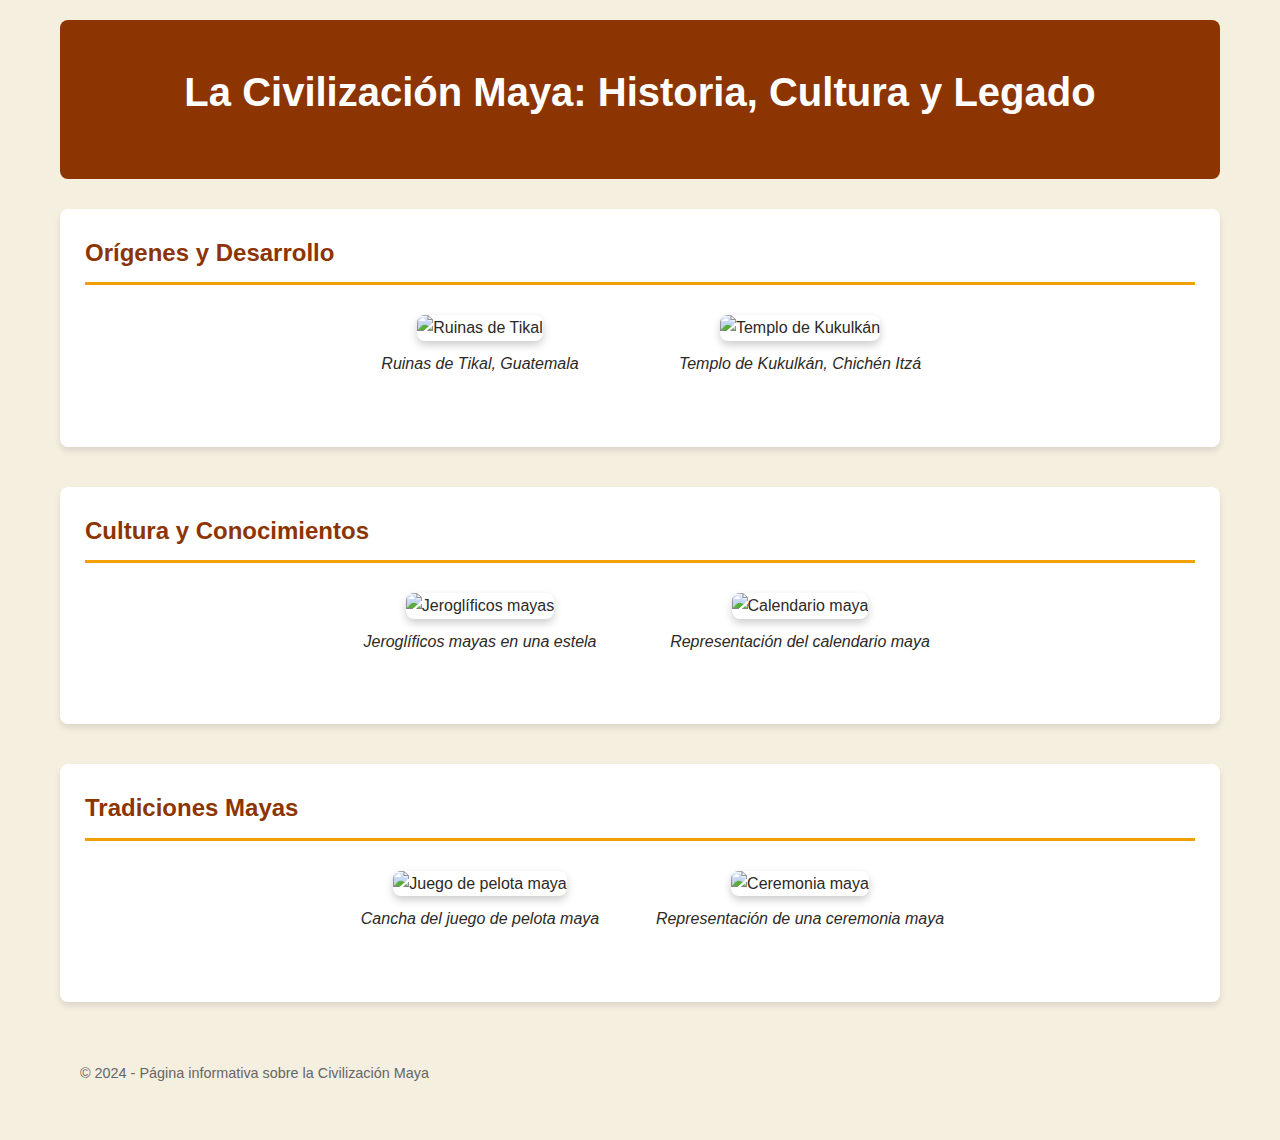
==== test/index.html @ 639472c7 "Create test/index.html" ====
<!DOCTYPE html>
<html lang="es">
<head>
    <meta charset="UTF-8">
    <meta name="viewport" content="width=device-width, initial-scale=1.0">
    <title>La Civilización Maya: Historia, Cultura y Legado</title>
    <style>
        :root {
            --color-primary: #8C3503;
            --color-secondary: #0D5C63;
            --color-accent: #F2A104;
            --color-background: #F5EFE0;
            --color-text: #2D2926;
        }
        
        * {
            margin: 0;
            padding: 0;
            box-sizing: border-box;
        }
        
        body {
            font-family: 'Segoe UI', Tahoma, Geneva, Verdana, sans-serif;
            line-height: 1.6;
            color: var(--color-text);
            background-color: var(--color-background);
            max-width: 1200px;
            margin: 0 auto;
            padding: 20px;
        }
        
        header {
            text-align: center;
            padding: 40px 20px;
            margin-bottom: 30px;
            background-color: var(--color-primary);
            color: white;
            border-radius: 8px;
            position: relative;
            overflow: hidden;
        }
        
        header h1 {
            position: relative;
            z-index: 1;
            font-size: 2.5rem;
            margin-bottom: 15px;
        }
        
        section {
            margin-bottom: 40px;
            padding: 25px;
            background-color: white;
            border-radius: 8px;
            box-shadow: 0 4px 6px rgba(0, 0, 0, 0.1);
        }
        
        h2 {
            color: var(--color-primary);
            margin-bottom: 20px;
            padding-bottom: 10px;
            border-bottom: 3px solid var(--color-accent);
        }
        
        h3 {
            color: var(--color-secondary);
            margin: 20px 0 10px;
        }
        
        p {
            margin-bottom: 15px;
            text-align: justify;
        }
        
        .image-container {
            display: flex;
            justify-content: center;
            flex-wrap: wrap;
            gap: 20px;
            margin: 30px 0;
        }
        
        .image-box {
            width: 300px;
            text-align: center;
        }
        
        .image-box img {
            width: 100%;
            height: auto;
            border-radius: 8px;
            box-shadow: 0 4px 8px rgba(0, 0, 0, 0.2);
        }
        
        .image-box p {
            margin-top: 10px;
            font-style: italic;
            text-align: center;
        }
    </style>
</head>
<body>
    <header>
        <h1>La Civilización Maya: Historia, Cultura y Legado</h1>
    </header>
    
    <section>
        <h2>Orígenes y Desarrollo</h2>
        <div class="image-container">
            <div class="image-box">
                <img src="https://upload.wikimedia.org/wikipedia/commons/thumb/e/ec/Tikal_Temple1_2006.jpg/800px-Tikal_Temple1_2006.jpg" alt="Ruinas de Tikal">
                <p>Ruinas de Tikal, Guatemala</p>
            </div>
            <div class="image-box">
                <img src="https://upload.wikimedia.org/wikipedia/commons/thumb/e/e3/Chichen_Itza_3.jpg/800px-Chichen_Itza_3.jpg" alt="Templo de Kukulkán">
                <p>Templo de Kukulkán, Chichén Itzá</p>
            </div>
        </div>
    </section>
    
    <section>
        <h2>Cultura y Conocimientos</h2>
        <div class="image-container">
            <div class="image-box">
                <img src="https://upload.wikimedia.org/wikipedia/commons/thumb/8/87/Mayan_script.jpg/800px-Mayan_script.jpg" alt="Jeroglíficos mayas">
                <p>Jeroglíficos mayas en una estela</p>
            </div>
            <div class="image-box">
                <img src="https://upload.wikimedia.org/wikipedia/commons/thumb/3/33/Mayan_Calendar.jpg/800px-Mayan_Calendar.jpg" alt="Calendario maya">
                <p>Representación del calendario maya</p>
            </div>
        </div>
    </section>
    
    <section>
        <h2>Tradiciones Mayas</h2>
        <div class="image-container">
            <div class="image-box">
                <img src="https://upload.wikimedia.org/wikipedia/commons/thumb/9/99/Ballcourt_Copan.jpg/800px-Ballcourt_Copan.jpg" alt="Juego de pelota maya">
                <p>Cancha del juego de pelota maya</p>
            </div>
            <div class="image-box">
                <img src="https://upload.wikimedia.org/wikipedia/commons/thumb/5/5a/Maya_ceremony.jpg/800px-Maya_ceremony.jpg" alt="Ceremonia maya">
                <p>Representación de una ceremonia maya</p>
            </div>
        </div>
    </section>
    
    <footer style="text-align: center; margin-top: 40px; padding: 20px; color: #666; font-size: 0.9rem;">
        <p>© 2024 - Página informativa sobre la Civilización Maya</p>
    </footer>
</body>
</html>
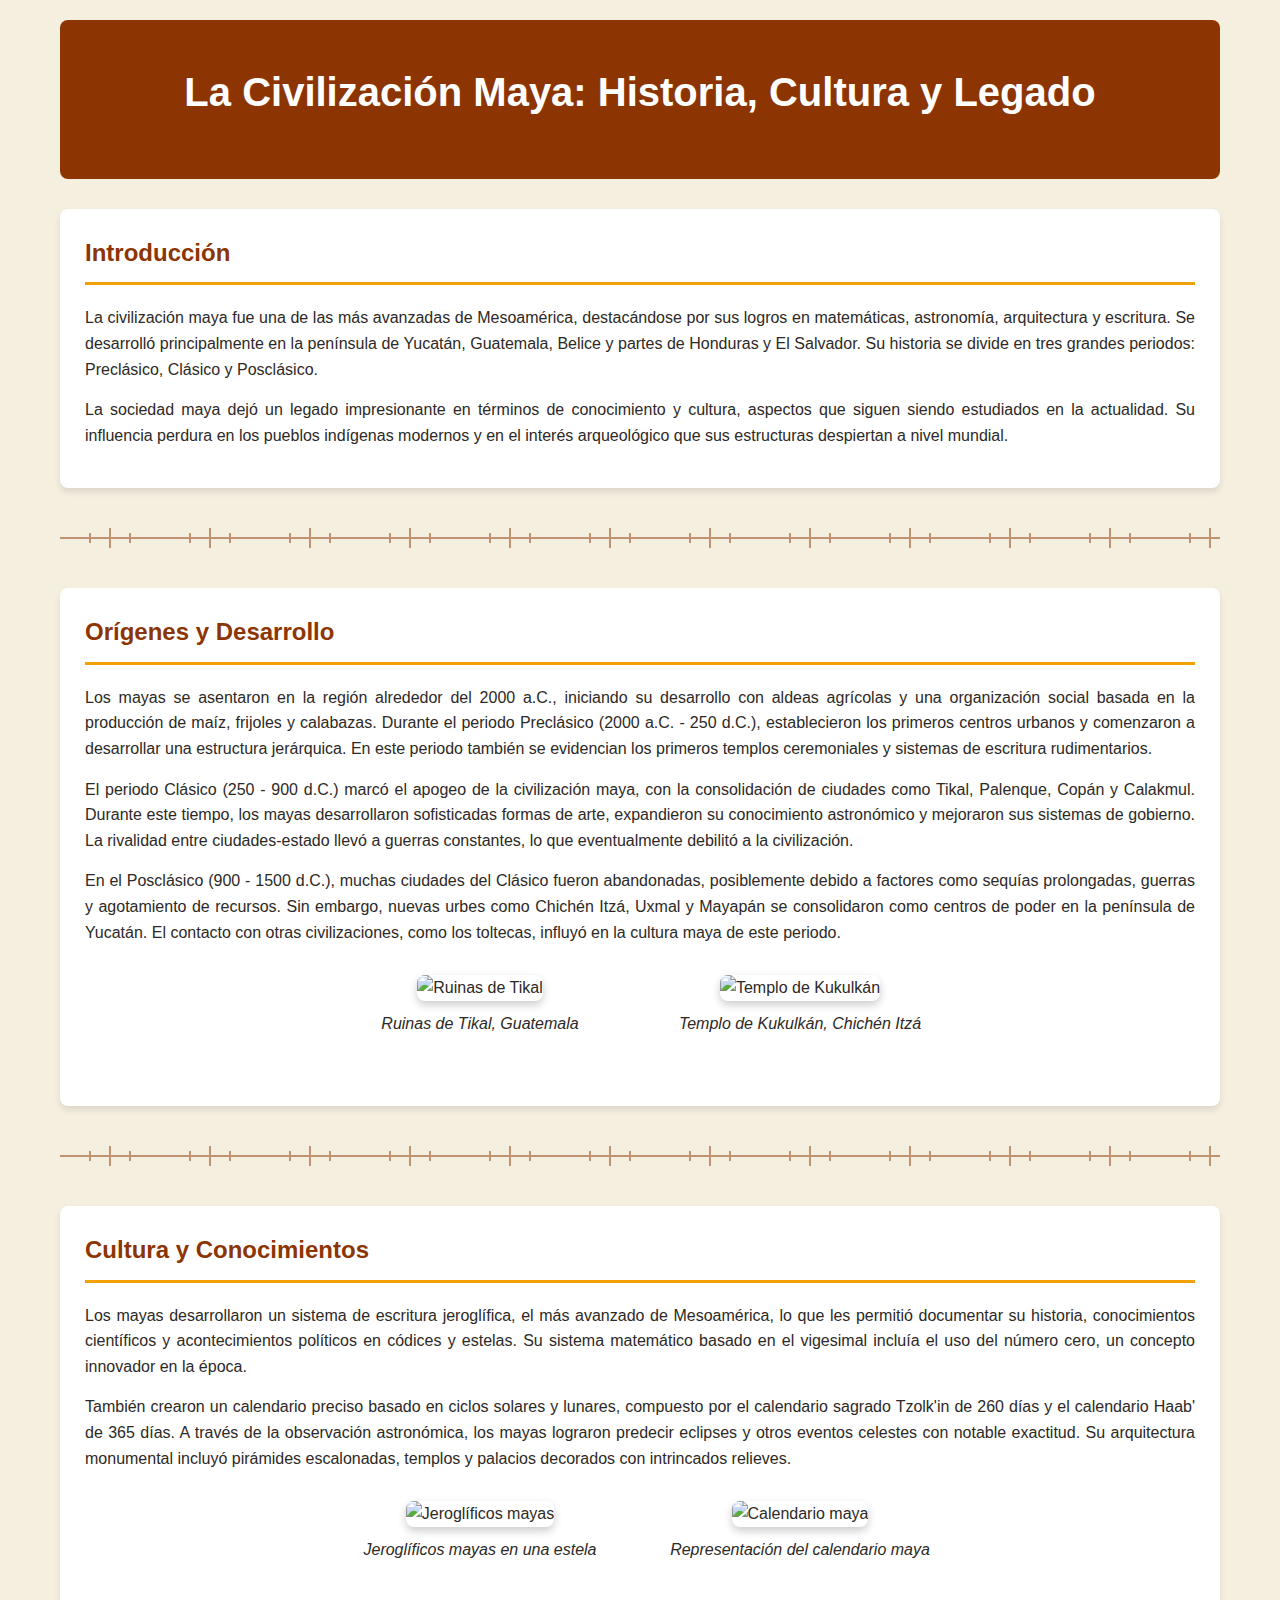
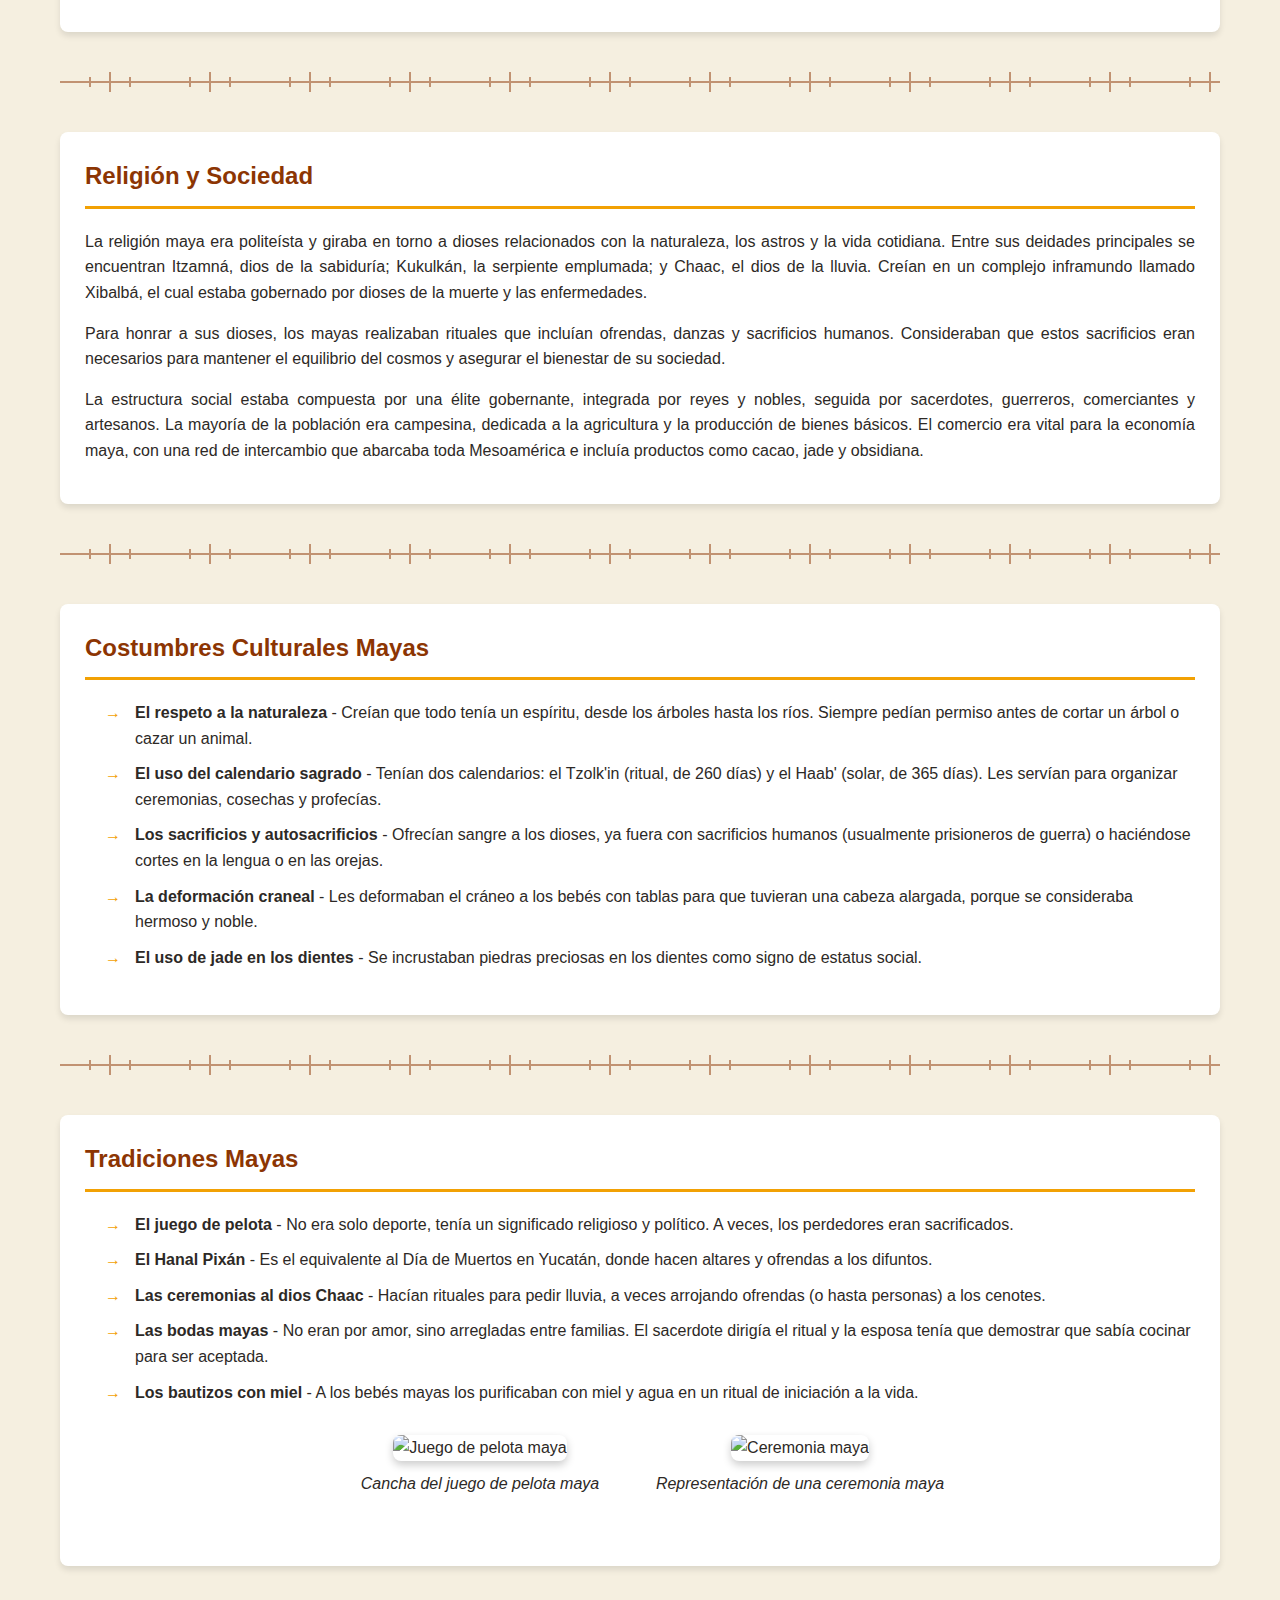
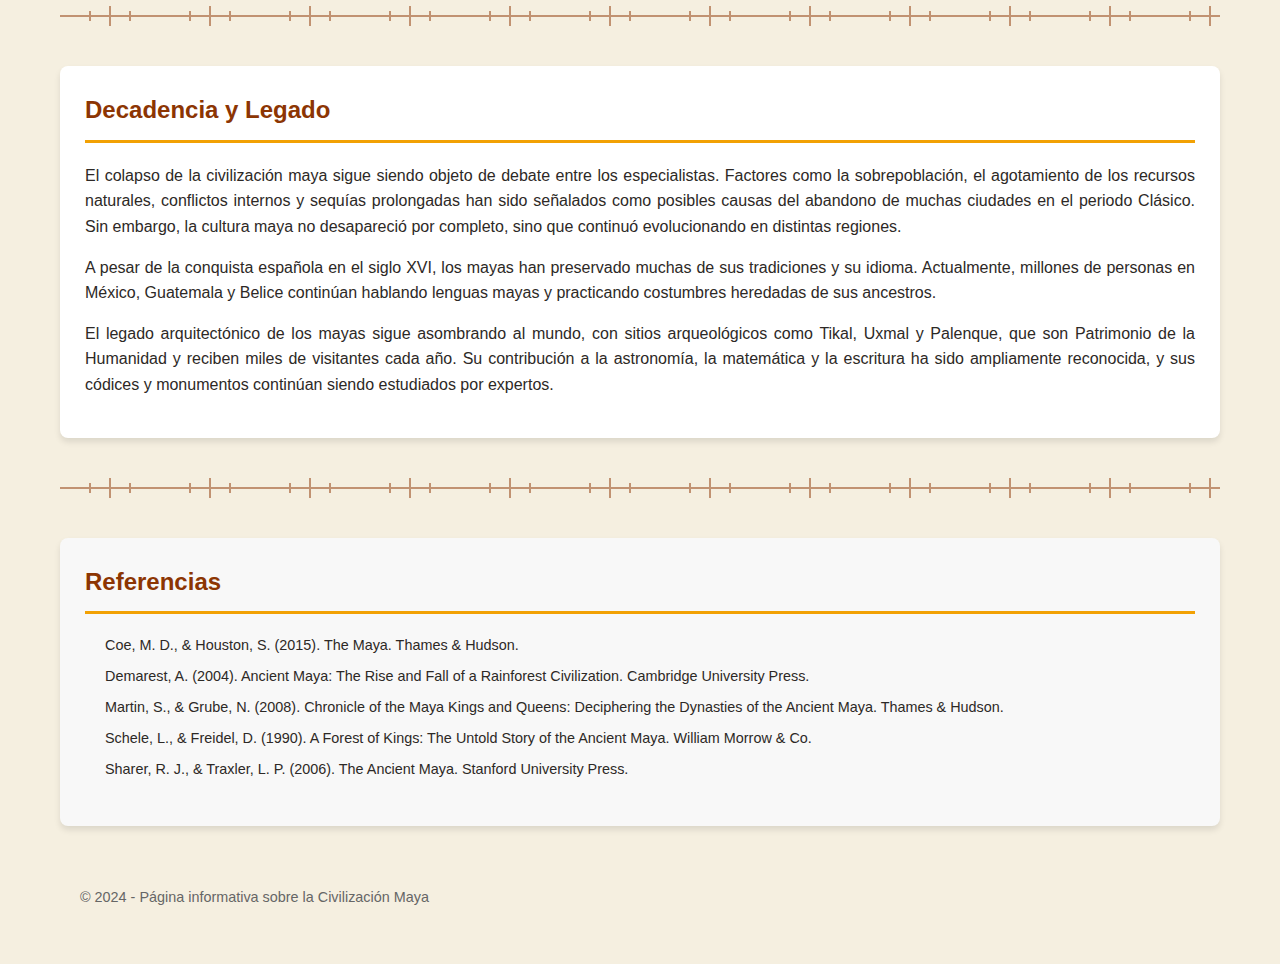
==== commit 31f098ee: "Update index.html" ====
--- a/test/index.html
+++ b/test/index.html
@@ -40,6 +40,20 @@
             overflow: hidden;
         }
         
+        header::before {
+            content: "";
+            position: absolute;
+            top: 0;
+            left: 0;
+            right: 0;
+            bottom: 0;
+            background-image: url('./header.png');
+            background-size: cover;
+            background-position: center;
+            opacity: 0.2;
+            z-index: 0;
+        }
+        
         header h1 {
             position: relative;
             z-index: 1;
@@ -97,6 +111,68 @@
             font-style: italic;
             text-align: center;
         }
+        
+        ul {
+            margin-left: 20px;
+            margin-bottom: 20px;
+        }
+        
+        li {
+            margin-bottom: 10px;
+        }
+        
+        .custom-list {
+            list-style: none;
+        }
+        
+        .custom-list li {
+            position: relative;
+            padding-left: 30px;
+        }
+        
+        .custom-list li::before {
+            content: "→";
+            position: absolute;
+            left: 0;
+            color: var(--color-accent);
+            font-weight: bold;
+        }
+        
+        .references {
+            background-color: #f8f8f8;
+        }
+        
+        .references ul {
+            list-style: none;
+        }
+        
+        .references li {
+            margin-bottom: 8px;
+            font-size: 0.9rem;
+        }
+        
+        .maya-divider {
+            height: 30px;
+            background-image: url("data:image/svg+xml,%3Csvg width='100' height='20' xmlns='http://www.w3.org/2000/svg'%3E%3Cpath d='M0,10 L100,10 M30,5 L30,15 M50,0 L50,20 M70,5 L70,15' stroke='%238C3503' stroke-width='2'/%3E%3C/svg%3E");
+            background-repeat: repeat-x;
+            margin: 30px 0;
+            opacity: 0.5;
+        }
+        
+        @media (max-width: 768px) {
+            header h1 {
+                font-size: 2rem;
+            }
+            
+            section {
+                padding: 15px;
+            }
+            
+            .image-box {
+                width: 100%;
+                max-width: 300px;
+            }
+        }
     </style>
 </head>
 <body>
@@ -105,45 +181,123 @@
     </header>
     
     <section>
+        <h2>Introducción</h2>
+        <p>La civilización maya fue una de las más avanzadas de Mesoamérica, destacándose por sus logros en matemáticas, astronomía, arquitectura y escritura. Se desarrolló principalmente en la península de Yucatán, Guatemala, Belice y partes de Honduras y El Salvador. Su historia se divide en tres grandes periodos: Preclásico, Clásico y Posclásico.</p>
+        <p>La sociedad maya dejó un legado impresionante en términos de conocimiento y cultura, aspectos que siguen siendo estudiados en la actualidad. Su influencia perdura en los pueblos indígenas modernos y en el interés arqueológico que sus estructuras despiertan a nivel mundial.</p>
+    </section>
+    
+    <div class="maya-divider"></div>
+    
+    <section>
         <h2>Orígenes y Desarrollo</h2>
+        <p>Los mayas se asentaron en la región alrededor del 2000 a.C., iniciando su desarrollo con aldeas agrícolas y una organización social basada en la producción de maíz, frijoles y calabazas. Durante el periodo Preclásico (2000 a.C. - 250 d.C.), establecieron los primeros centros urbanos y comenzaron a desarrollar una estructura jerárquica. En este periodo también se evidencian los primeros templos ceremoniales y sistemas de escritura rudimentarios.</p>
+        
+        <p>El periodo Clásico (250 - 900 d.C.) marcó el apogeo de la civilización maya, con la consolidación de ciudades como Tikal, Palenque, Copán y Calakmul. Durante este tiempo, los mayas desarrollaron sofisticadas formas de arte, expandieron su conocimiento astronómico y mejoraron sus sistemas de gobierno. La rivalidad entre ciudades-estado llevó a guerras constantes, lo que eventualmente debilitó a la civilización.</p>
+        
+        <p>En el Posclásico (900 - 1500 d.C.), muchas ciudades del Clásico fueron abandonadas, posiblemente debido a factores como sequías prolongadas, guerras y agotamiento de recursos. Sin embargo, nuevas urbes como Chichén Itzá, Uxmal y Mayapán se consolidaron como centros de poder en la península de Yucatán. El contacto con otras civilizaciones, como los toltecas, influyó en la cultura maya de este periodo.</p>
+        
         <div class="image-container">
             <div class="image-box">
-                <img src="https://upload.wikimedia.org/wikipedia/commons/thumb/e/ec/Tikal_Temple1_2006.jpg/800px-Tikal_Temple1_2006.jpg" alt="Ruinas de Tikal">
+                <img src="/placeholder.svg?height=200&width=300" alt="Ruinas de Tikal">
                 <p>Ruinas de Tikal, Guatemala</p>
             </div>
             <div class="image-box">
-                <img src="https://upload.wikimedia.org/wikipedia/commons/thumb/e/e3/Chichen_Itza_3.jpg/800px-Chichen_Itza_3.jpg" alt="Templo de Kukulkán">
+                <img src="/placeholder.svg?height=200&width=300" alt="Templo de Kukulkán">
                 <p>Templo de Kukulkán, Chichén Itzá</p>
             </div>
         </div>
     </section>
     
+    <div class="maya-divider"></div>
+    
     <section>
         <h2>Cultura y Conocimientos</h2>
+        <p>Los mayas desarrollaron un sistema de escritura jeroglífica, el más avanzado de Mesoamérica, lo que les permitió documentar su historia, conocimientos científicos y acontecimientos políticos en códices y estelas. Su sistema matemático basado en el vigesimal incluía el uso del número cero, un concepto innovador en la época.</p>
+        
+        <p>También crearon un calendario preciso basado en ciclos solares y lunares, compuesto por el calendario sagrado Tzolk'in de 260 días y el calendario Haab' de 365 días. A través de la observación astronómica, los mayas lograron predecir eclipses y otros eventos celestes con notable exactitud. Su arquitectura monumental incluyó pirámides escalonadas, templos y palacios decorados con intrincados relieves.</p>
+        
         <div class="image-container">
             <div class="image-box">
-                <img src="https://upload.wikimedia.org/wikipedia/commons/thumb/8/87/Mayan_script.jpg/800px-Mayan_script.jpg" alt="Jeroglíficos mayas">
+                <img src="/placeholder.svg?height=200&width=300" alt="Jeroglíficos mayas">
                 <p>Jeroglíficos mayas en una estela</p>
             </div>
             <div class="image-box">
-                <img src="https://upload.wikimedia.org/wikipedia/commons/thumb/3/33/Mayan_Calendar.jpg/800px-Mayan_Calendar.jpg" alt="Calendario maya">
+                <img src="/placeholder.svg?height=200&width=300" alt="Calendario maya">
                 <p>Representación del calendario maya</p>
             </div>
         </div>
     </section>
     
+    <div class="maya-divider"></div>
+    
+    <section>
+        <h2>Religión y Sociedad</h2>
+        <p>La religión maya era politeísta y giraba en torno a dioses relacionados con la naturaleza, los astros y la vida cotidiana. Entre sus deidades principales se encuentran Itzamná, dios de la sabiduría; Kukulkán, la serpiente emplumada; y Chaac, el dios de la lluvia. Creían en un complejo inframundo llamado Xibalbá, el cual estaba gobernado por dioses de la muerte y las enfermedades.</p>
+        
+        <p>Para honrar a sus dioses, los mayas realizaban rituales que incluían ofrendas, danzas y sacrificios humanos. Consideraban que estos sacrificios eran necesarios para mantener el equilibrio del cosmos y asegurar el bienestar de su sociedad.</p>
+        
+        <p>La estructura social estaba compuesta por una élite gobernante, integrada por reyes y nobles, seguida por sacerdotes, guerreros, comerciantes y artesanos. La mayoría de la población era campesina, dedicada a la agricultura y la producción de bienes básicos. El comercio era vital para la economía maya, con una red de intercambio que abarcaba toda Mesoamérica e incluía productos como cacao, jade y obsidiana.</p>
+    </section>
+    
+    <div class="maya-divider"></div>
+    
+    <section>
+        <h2>Costumbres Culturales Mayas</h2>
+        <ul class="custom-list">
+            <li><strong>El respeto a la naturaleza</strong> - Creían que todo tenía un espíritu, desde los árboles hasta los ríos. Siempre pedían permiso antes de cortar un árbol o cazar un animal.</li>
+            <li><strong>El uso del calendario sagrado</strong> - Tenían dos calendarios: el Tzolk'in (ritual, de 260 días) y el Haab' (solar, de 365 días). Les servían para organizar ceremonias, cosechas y profecías.</li>
+            <li><strong>Los sacrificios y autosacrificios</strong> - Ofrecían sangre a los dioses, ya fuera con sacrificios humanos (usualmente prisioneros de guerra) o haciéndose cortes en la lengua o en las orejas.</li>
+            <li><strong>La deformación craneal</strong> - Les deformaban el cráneo a los bebés con tablas para que tuvieran una cabeza alargada, porque se consideraba hermoso y noble.</li>
+            <li><strong>El uso de jade en los dientes</strong> - Se incrustaban piedras preciosas en los dientes como signo de estatus social.</li>
+        </ul>
+    </section>
+    
+    <div class="maya-divider"></div>
+    
     <section>
         <h2>Tradiciones Mayas</h2>
+        <ul class="custom-list">
+            <li><strong>El juego de pelota</strong> - No era solo deporte, tenía un significado religioso y político. A veces, los perdedores eran sacrificados.</li>
+            <li><strong>El Hanal Pixán</strong> - Es el equivalente al Día de Muertos en Yucatán, donde hacen altares y ofrendas a los difuntos.</li>
+            <li><strong>Las ceremonias al dios Chaac</strong> - Hacían rituales para pedir lluvia, a veces arrojando ofrendas (o hasta personas) a los cenotes.</li>
+            <li><strong>Las bodas mayas</strong> - No eran por amor, sino arregladas entre familias. El sacerdote dirigía el ritual y la esposa tenía que demostrar que sabía cocinar para ser aceptada.</li>
+            <li><strong>Los bautizos con miel</strong> - A los bebés mayas los purificaban con miel y agua en un ritual de iniciación a la vida.</li>
+        </ul>
+        
         <div class="image-container">
             <div class="image-box">
-                <img src="https://upload.wikimedia.org/wikipedia/commons/thumb/9/99/Ballcourt_Copan.jpg/800px-Ballcourt_Copan.jpg" alt="Juego de pelota maya">
+                <img src="/placeholder.svg?height=200&width=300" alt="Juego de pelota maya">
                 <p>Cancha del juego de pelota maya</p>
             </div>
             <div class="image-box">
-                <img src="https://upload.wikimedia.org/wikipedia/commons/thumb/5/5a/Maya_ceremony.jpg/800px-Maya_ceremony.jpg" alt="Ceremonia maya">
+                <img src="/placeholder.svg?height=200&width=300" alt="Ceremonia maya">
                 <p>Representación de una ceremonia maya</p>
             </div>
         </div>
+    </section>
+    
+    <div class="maya-divider"></div>
+    
+    <section>
+        <h2>Decadencia y Legado</h2>
+        <p>El colapso de la civilización maya sigue siendo objeto de debate entre los especialistas. Factores como la sobrepoblación, el agotamiento de los recursos naturales, conflictos internos y sequías prolongadas han sido señalados como posibles causas del abandono de muchas ciudades en el periodo Clásico. Sin embargo, la cultura maya no desapareció por completo, sino que continuó evolucionando en distintas regiones.</p>
+        
+        <p>A pesar de la conquista española en el siglo XVI, los mayas han preservado muchas de sus tradiciones y su idioma. Actualmente, millones de personas en México, Guatemala y Belice continúan hablando lenguas mayas y practicando costumbres heredadas de sus ancestros.</p>
+        
+        <p>El legado arquitectónico de los mayas sigue asombrando al mundo, con sitios arqueológicos como Tikal, Uxmal y Palenque, que son Patrimonio de la Humanidad y reciben miles de visitantes cada año. Su contribución a la astronomía, la matemática y la escritura ha sido ampliamente reconocida, y sus códices y monumentos continúan siendo estudiados por expertos.</p>
+    </section>
+    
+    <div class="maya-divider"></div>
+    
+    <section class="references">
+        <h2>Referencias</h2>
+        <ul>
+            <li>Coe, M. D., & Houston, S. (2015). The Maya. Thames & Hudson.</li>
+            <li>Demarest, A. (2004). Ancient Maya: The Rise and Fall of a Rainforest Civilization. Cambridge University Press.</li>
+            <li>Martin, S., & Grube, N. (2008). Chronicle of the Maya Kings and Queens: Deciphering the Dynasties of the Ancient Maya. Thames & Hudson.</li>
+            <li>Schele, L., & Freidel, D. (1990). A Forest of Kings: The Untold Story of the Ancient Maya. William Morrow & Co.</li>
+            <li>Sharer, R. J., & Traxler, L. P. (2006). The Ancient Maya. Stanford University Press.</li>
+        </ul>
     </section>
     
     <footer style="text-align: center; margin-top: 40px; padding: 20px; color: #666; font-size: 0.9rem;">
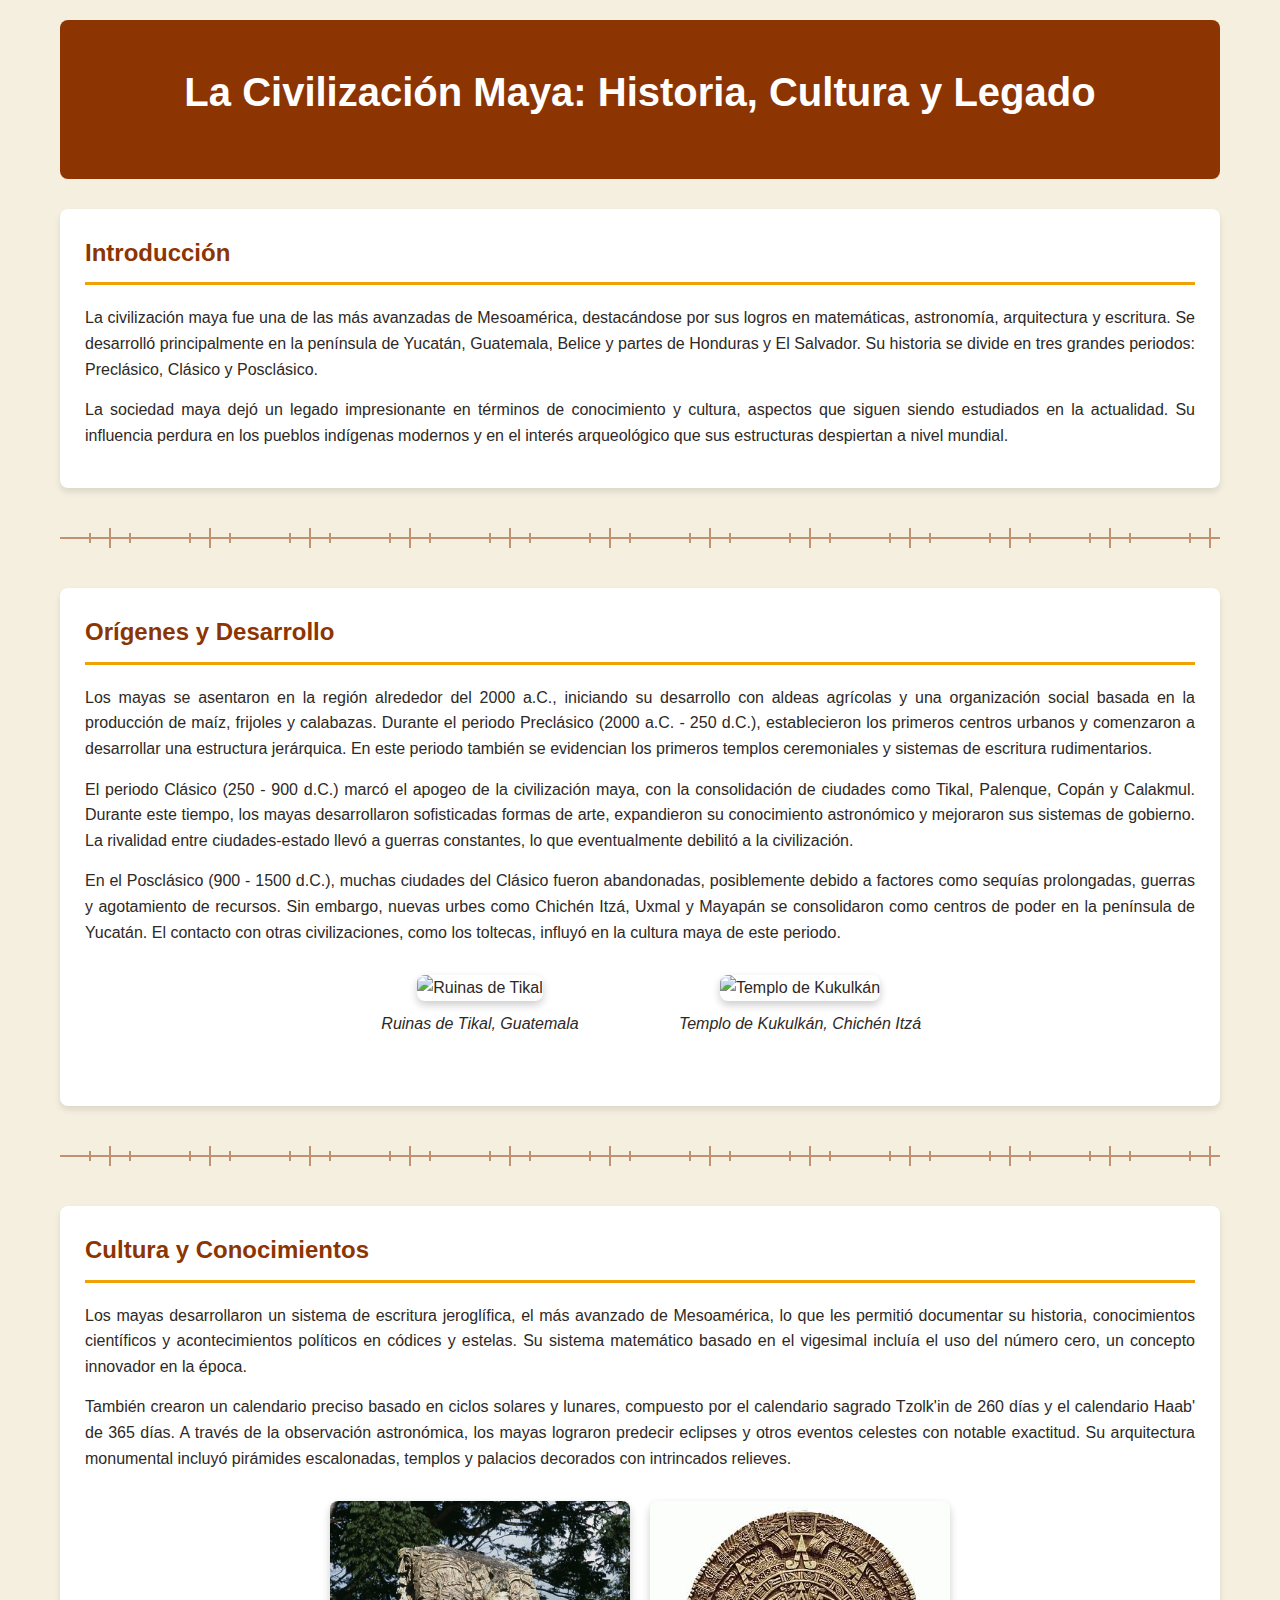
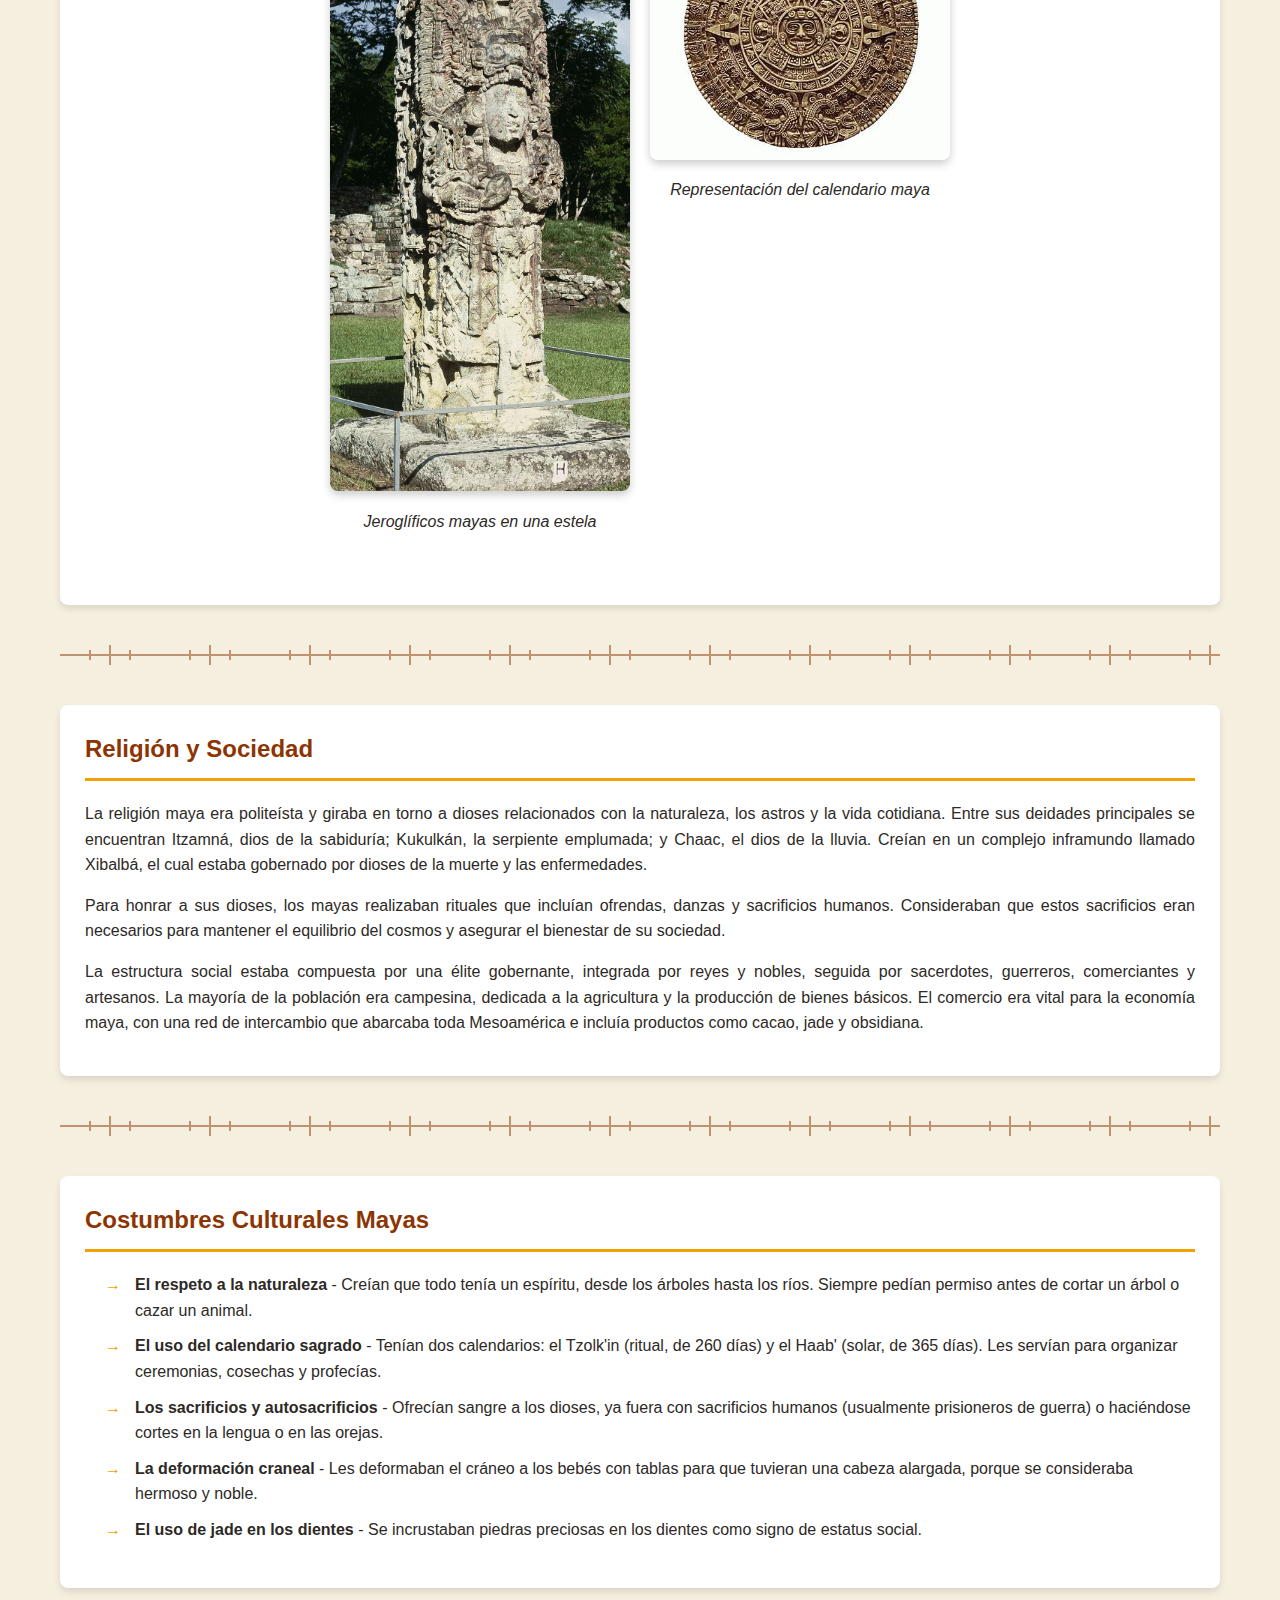
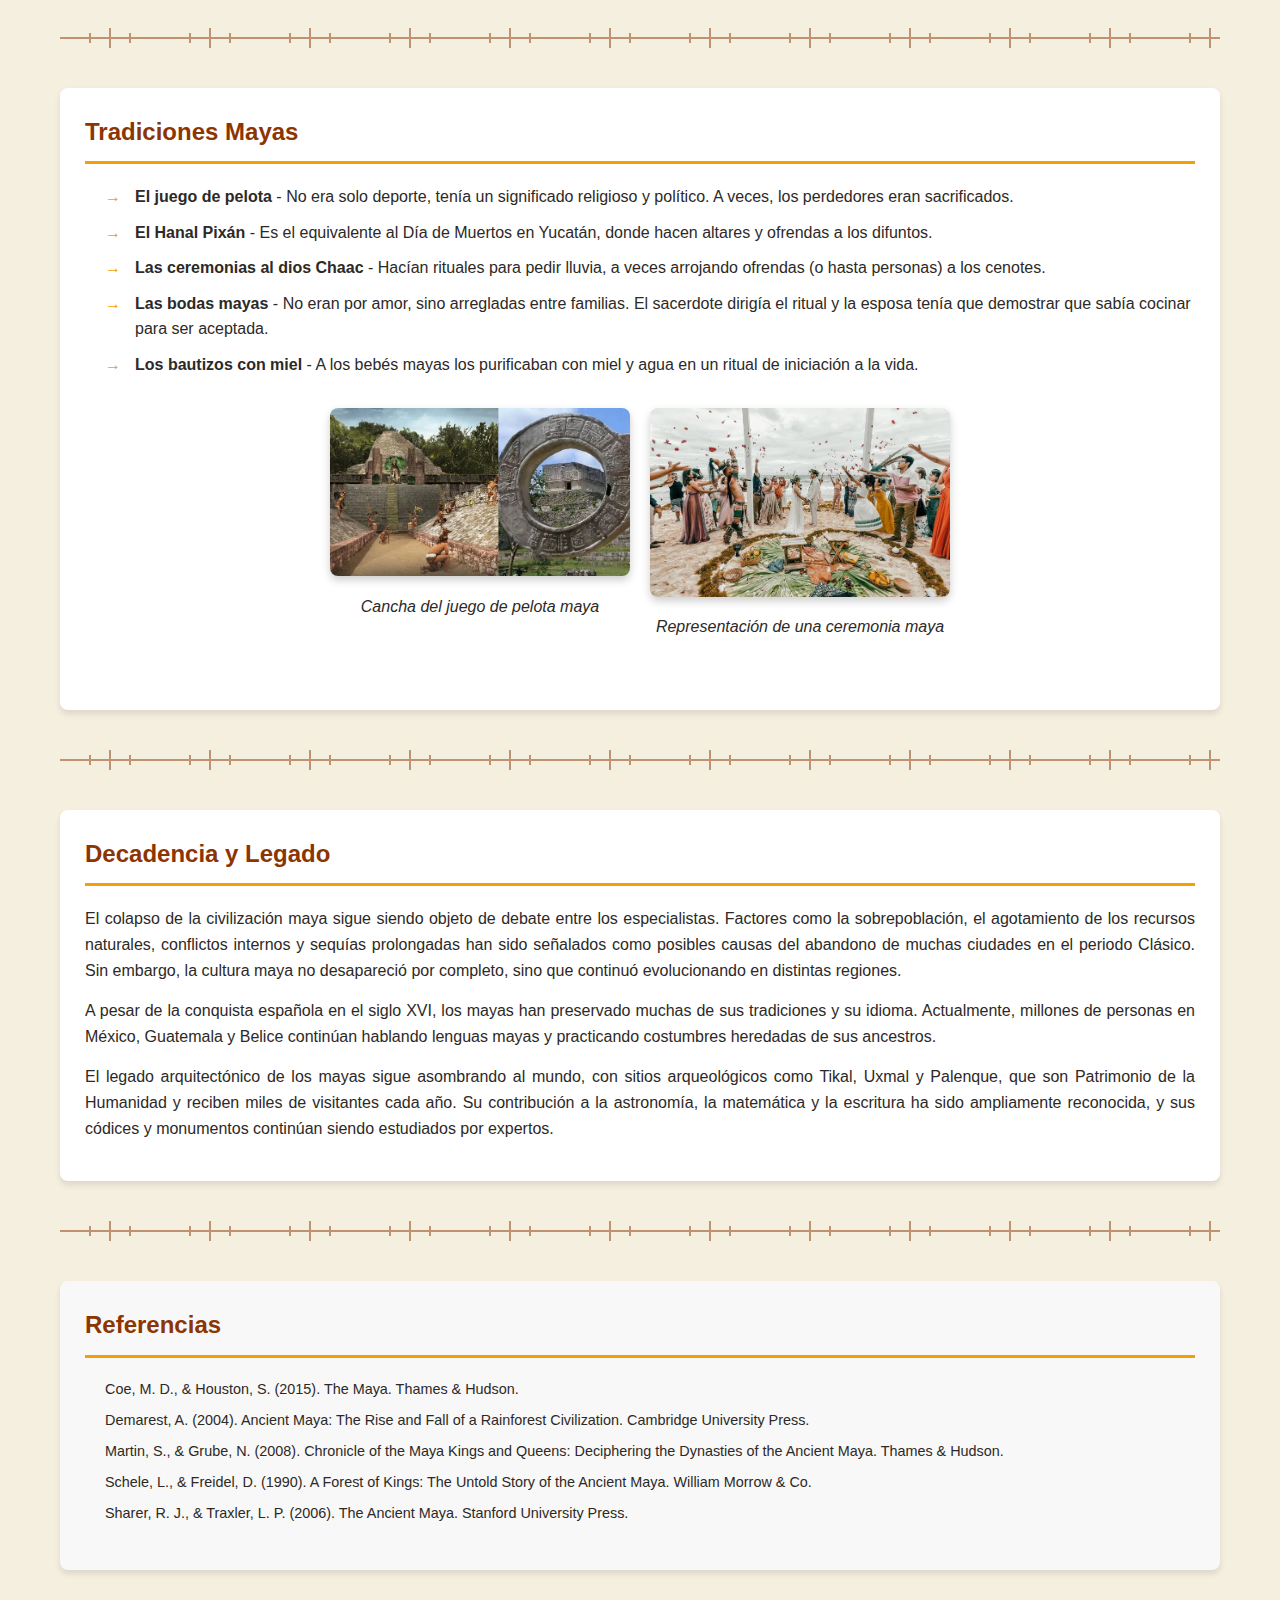
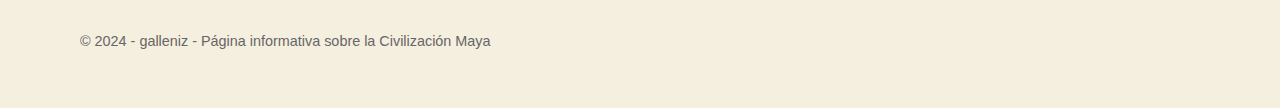
==== commit e64806fb: "Update index.html" ====
--- a/test/index.html
+++ b/test/index.html
@@ -100,6 +100,7 @@
         }
         
         .image-box img {
+            
             width: 100%;
             height: auto;
             border-radius: 8px;
@@ -198,11 +199,11 @@
         
         <div class="image-container">
             <div class="image-box">
-                <img src="/placeholder.svg?height=200&width=300" alt="Ruinas de Tikal">
+                <img src="./0.webp" alt="Ruinas de Tikal">
                 <p>Ruinas de Tikal, Guatemala</p>
             </div>
             <div class="image-box">
-                <img src="/placeholder.svg?height=200&width=300" alt="Templo de Kukulkán">
+                <img src="./1.webp" alt="Templo de Kukulkán">
                 <p>Templo de Kukulkán, Chichén Itzá</p>
             </div>
         </div>
@@ -218,11 +219,11 @@
         
         <div class="image-container">
             <div class="image-box">
-                <img src="/placeholder.svg?height=200&width=300" alt="Jeroglíficos mayas">
+                <img src="./2.webp" alt="Jeroglíficos mayas">
                 <p>Jeroglíficos mayas en una estela</p>
             </div>
             <div class="image-box">
-                <img src="/placeholder.svg?height=200&width=300" alt="Calendario maya">
+                <img src="./3.webp" alt="Calendario maya">
                 <p>Representación del calendario maya</p>
             </div>
         </div>
@@ -266,11 +267,11 @@
         
         <div class="image-container">
             <div class="image-box">
-                <img src="/placeholder.svg?height=200&width=300" alt="Juego de pelota maya">
+                <img src="./4.webp" alt="Juego de pelota maya">
                 <p>Cancha del juego de pelota maya</p>
             </div>
             <div class="image-box">
-                <img src="/placeholder.svg?height=200&width=300" alt="Ceremonia maya">
+                <img src="./5.webp" alt="Ceremonia maya">
                 <p>Representación de una ceremonia maya</p>
             </div>
         </div>
@@ -301,7 +302,7 @@
     </section>
     
     <footer style="text-align: center; margin-top: 40px; padding: 20px; color: #666; font-size: 0.9rem;">
-        <p>© 2024 - Página informativa sobre la Civilización Maya</p>
+        <p>© 2024 - galleniz - Página informativa sobre la Civilización Maya</p>
     </footer>
 </body>
 </html>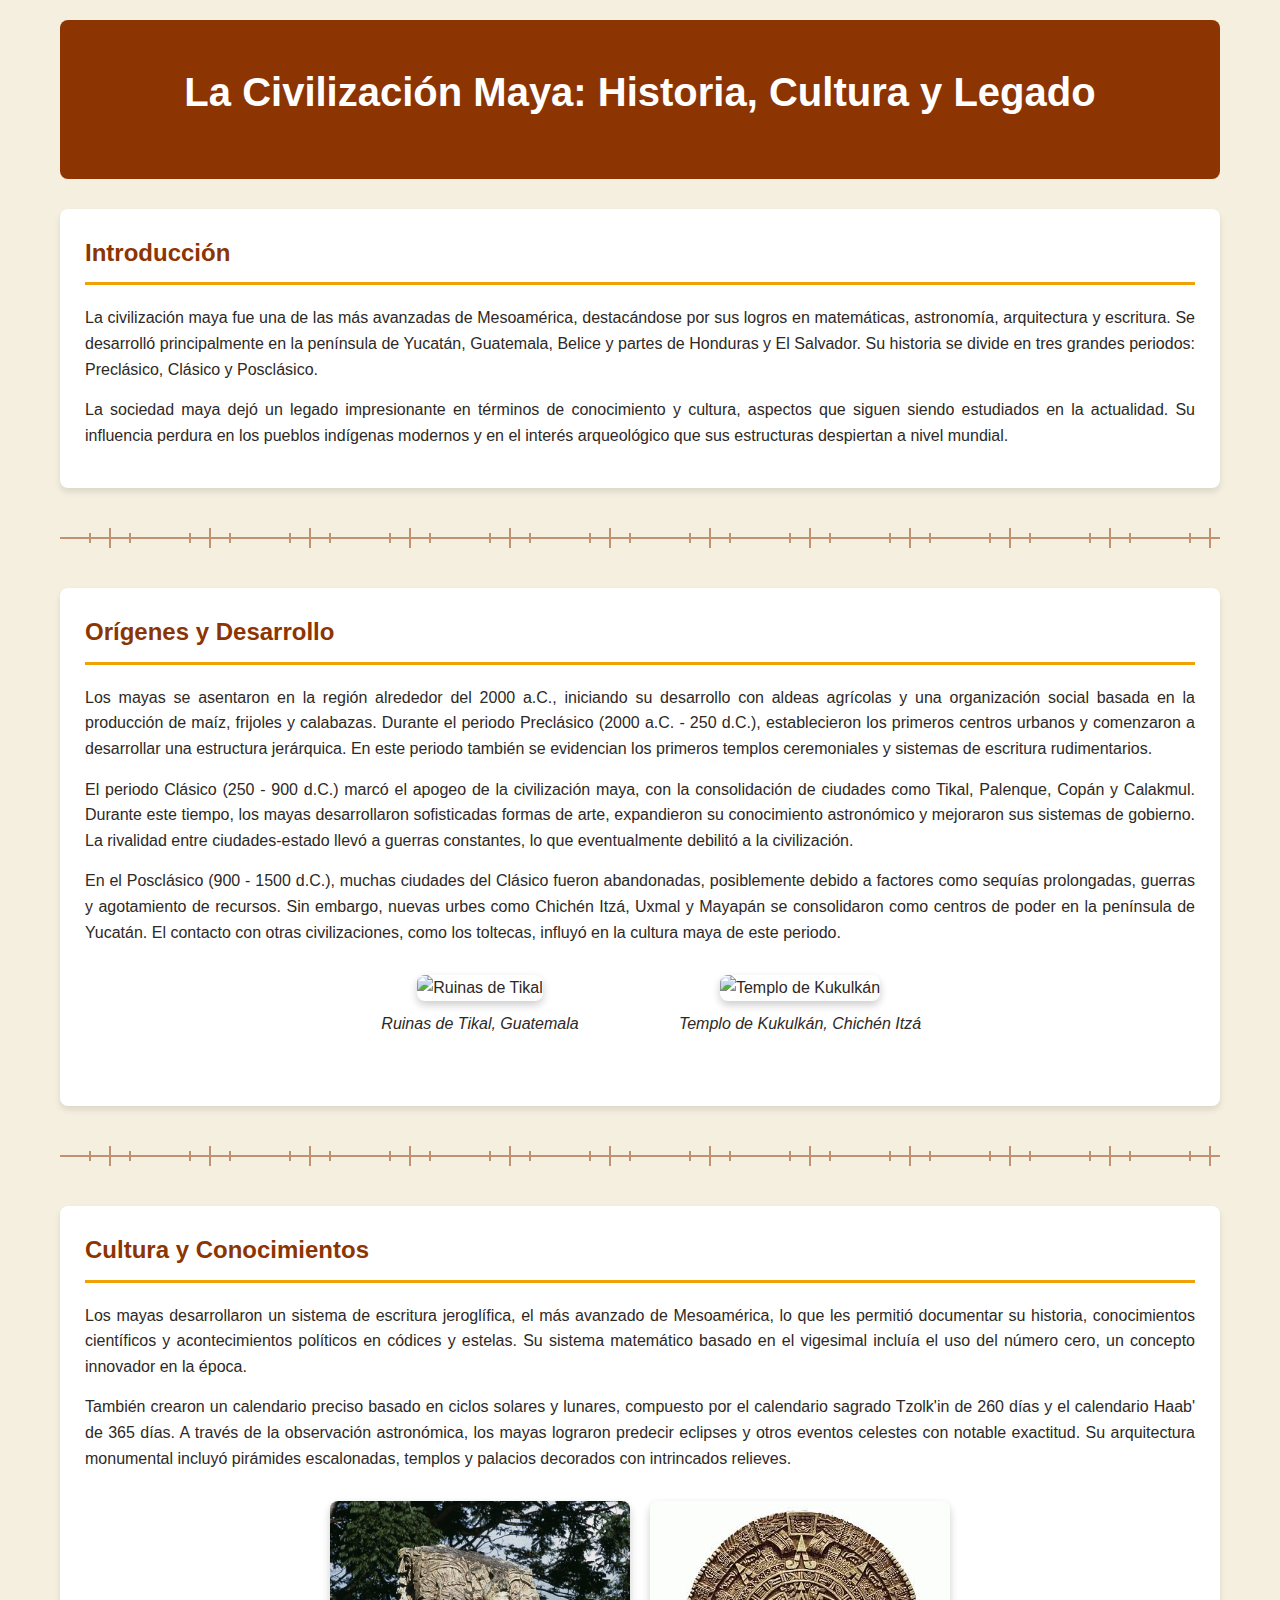
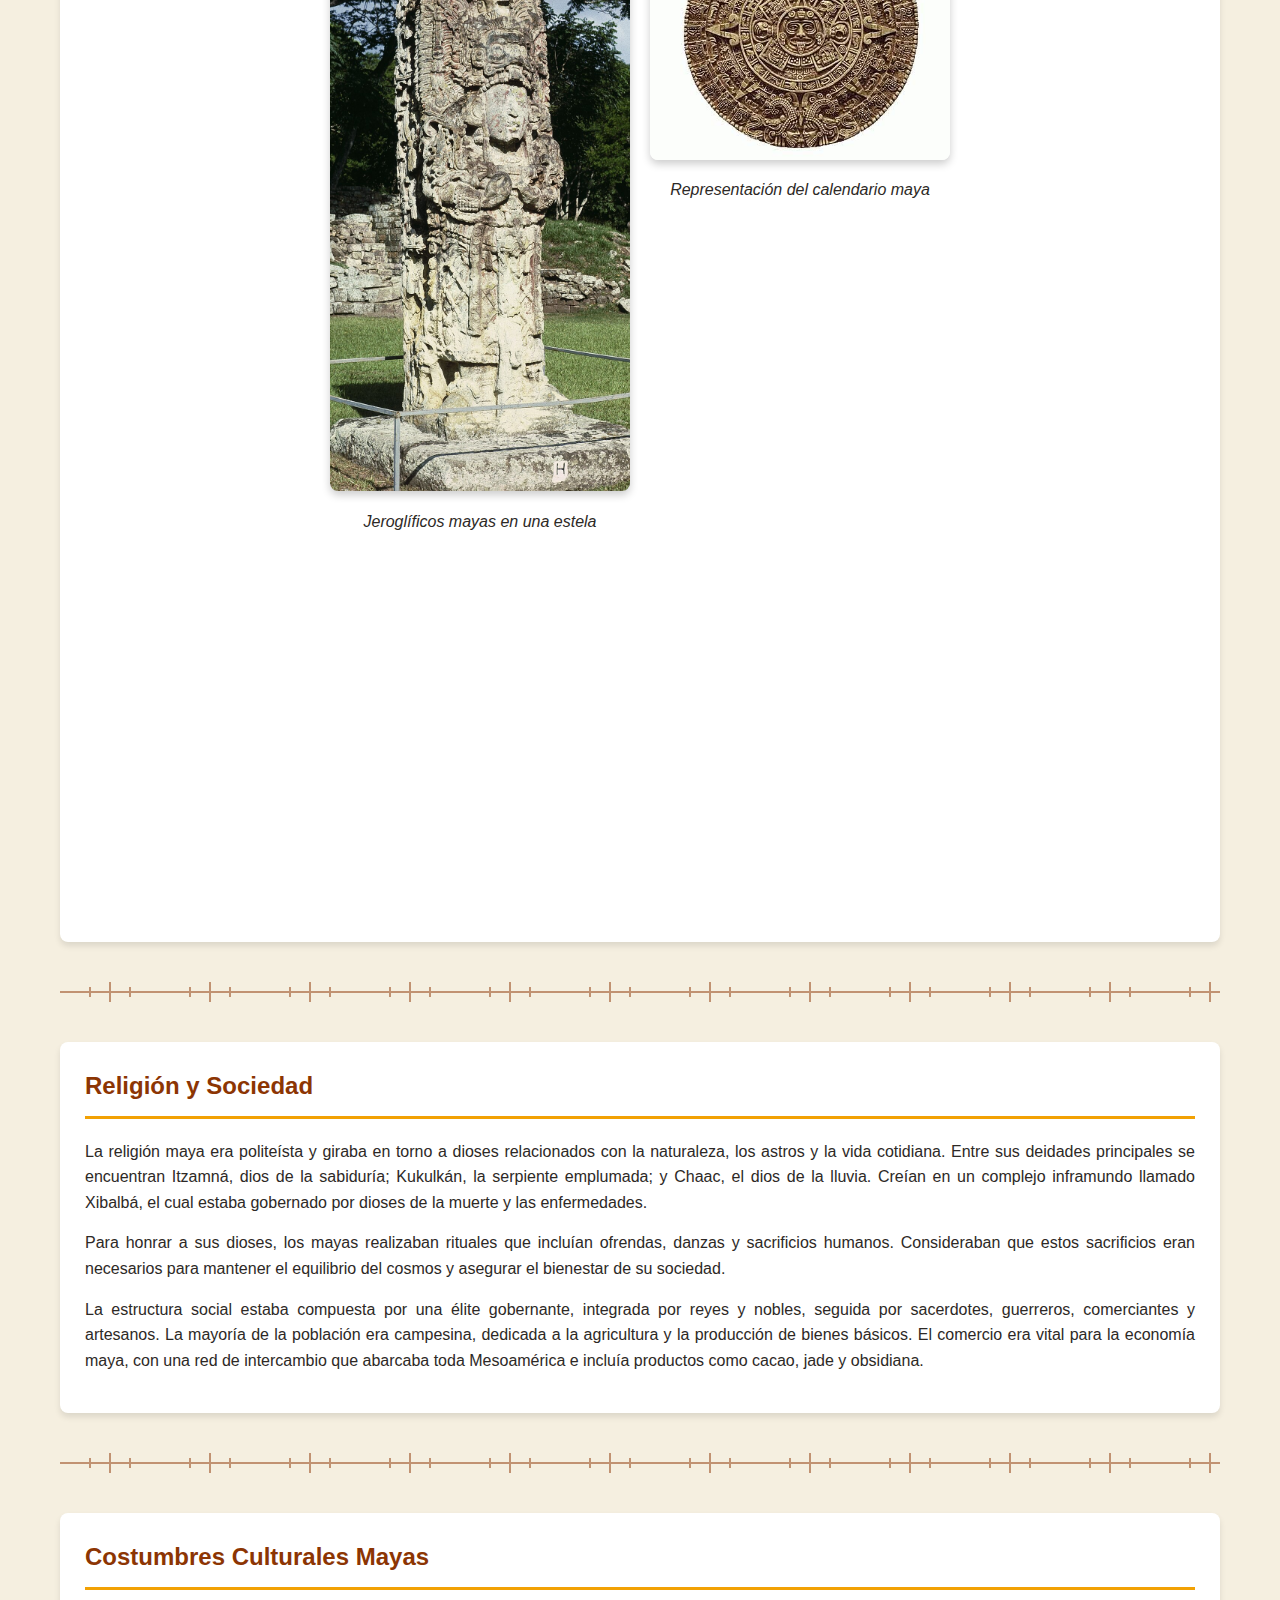
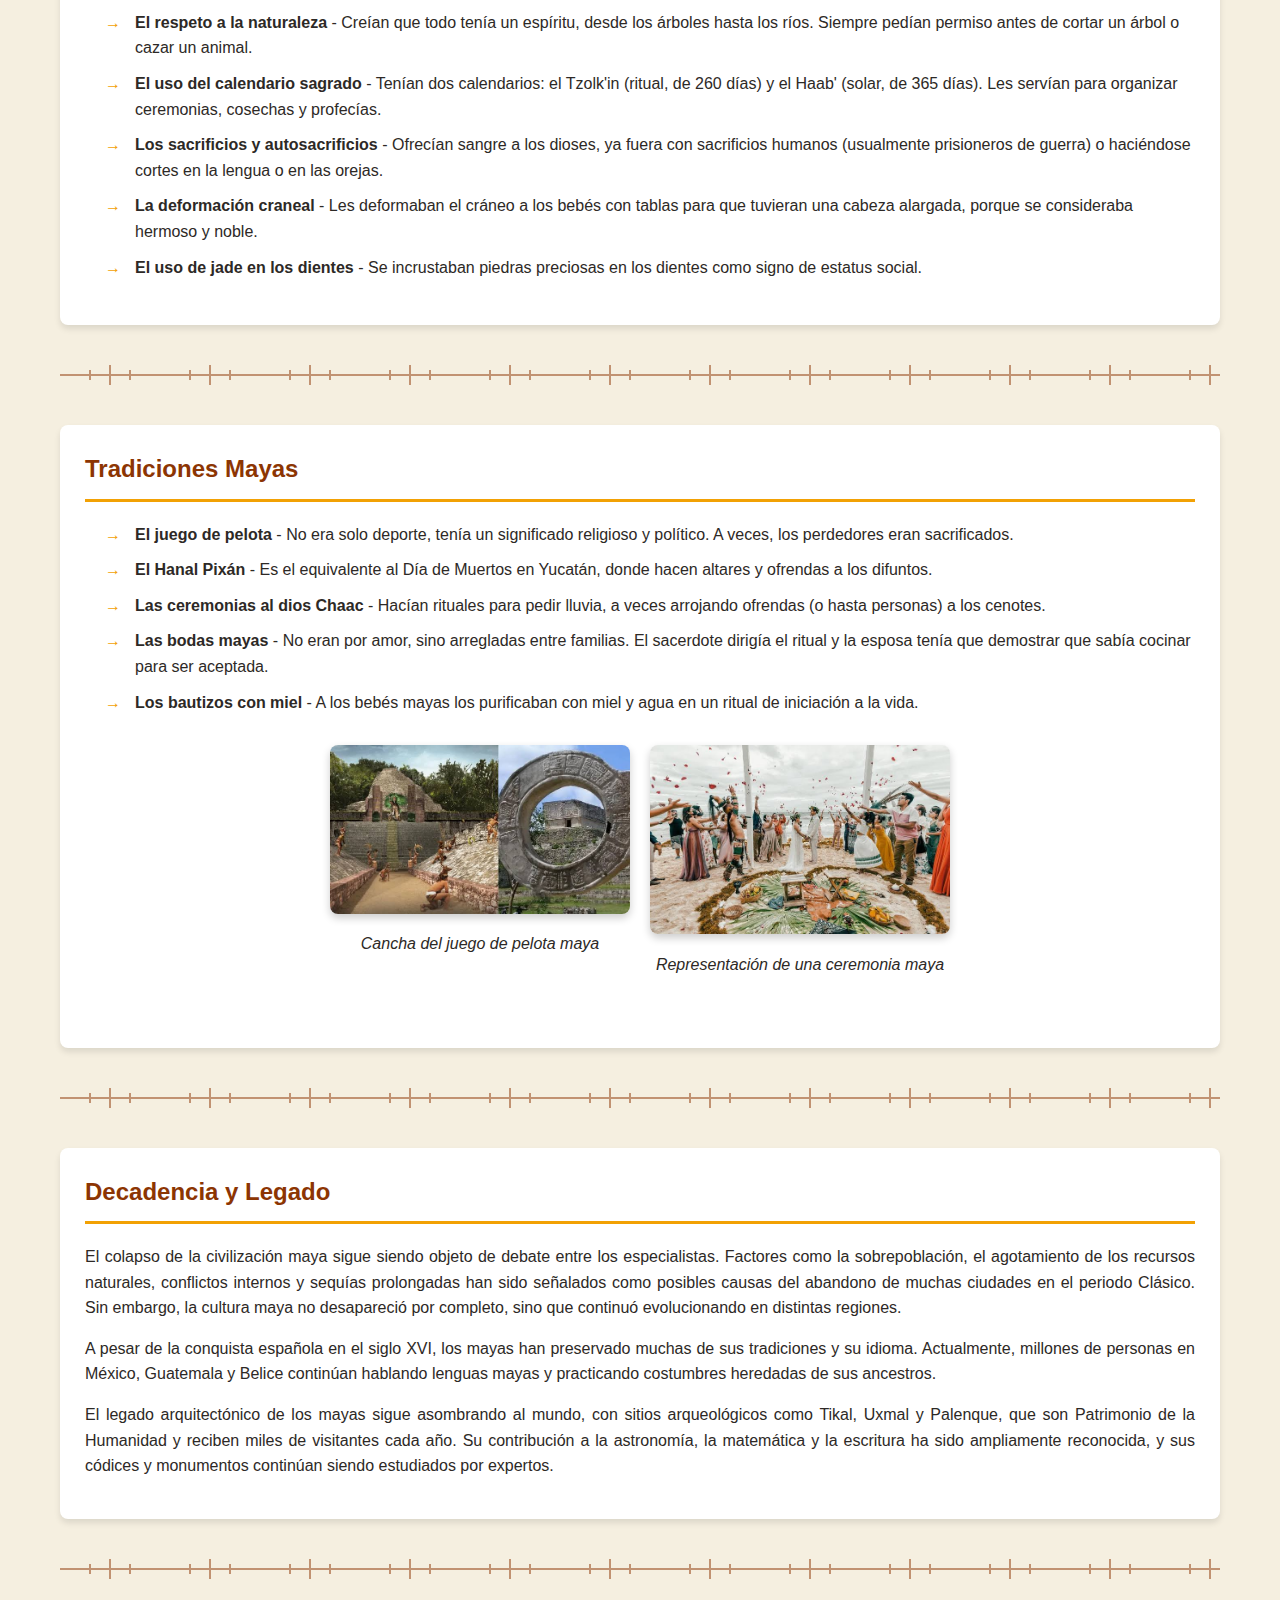
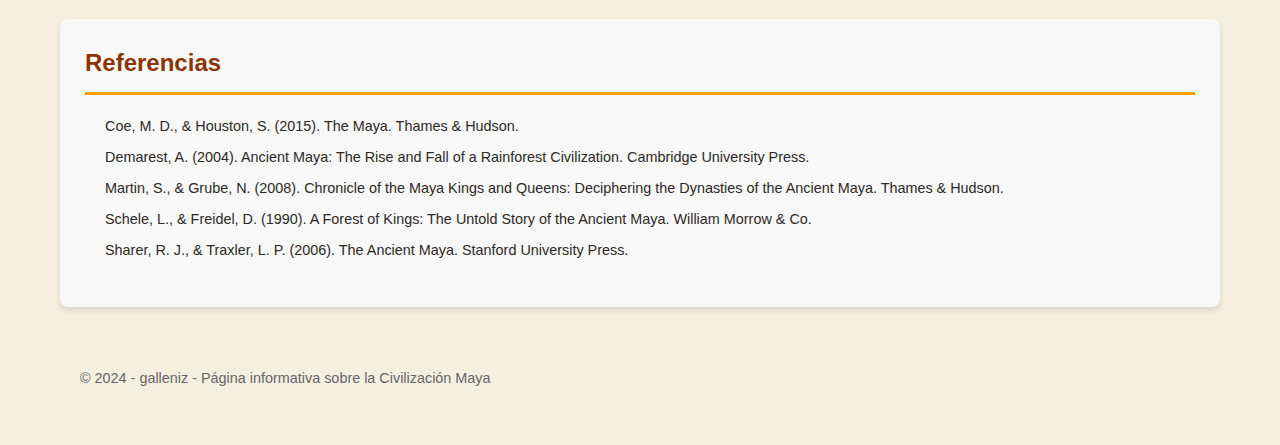
==== commit 6ad471d9: "Update index.html - iframe" ====
--- a/test/index.html
+++ b/test/index.html
@@ -227,6 +227,7 @@
                 <p>Representación del calendario maya</p>
             </div>
         </div>
+       <p><iframe width="560" height="315" src="https://www.youtube.com/embed/kV2NaS1Tvkw" title="" frameBorder="0"   allow="accelerometer; autoplay; clipboard-write; encrypted-media; gyroscope; picture-in-picture; web-share"  allowFullScreen><br>Powered by <a href="https://youtubeembedcode.com">how to embed a youtube video</a> and <a href="https://allabeviljas.se/">sms lån som beviljar alla</a></iframe></p>
     </section>
     
     <div class="maya-divider"></div>
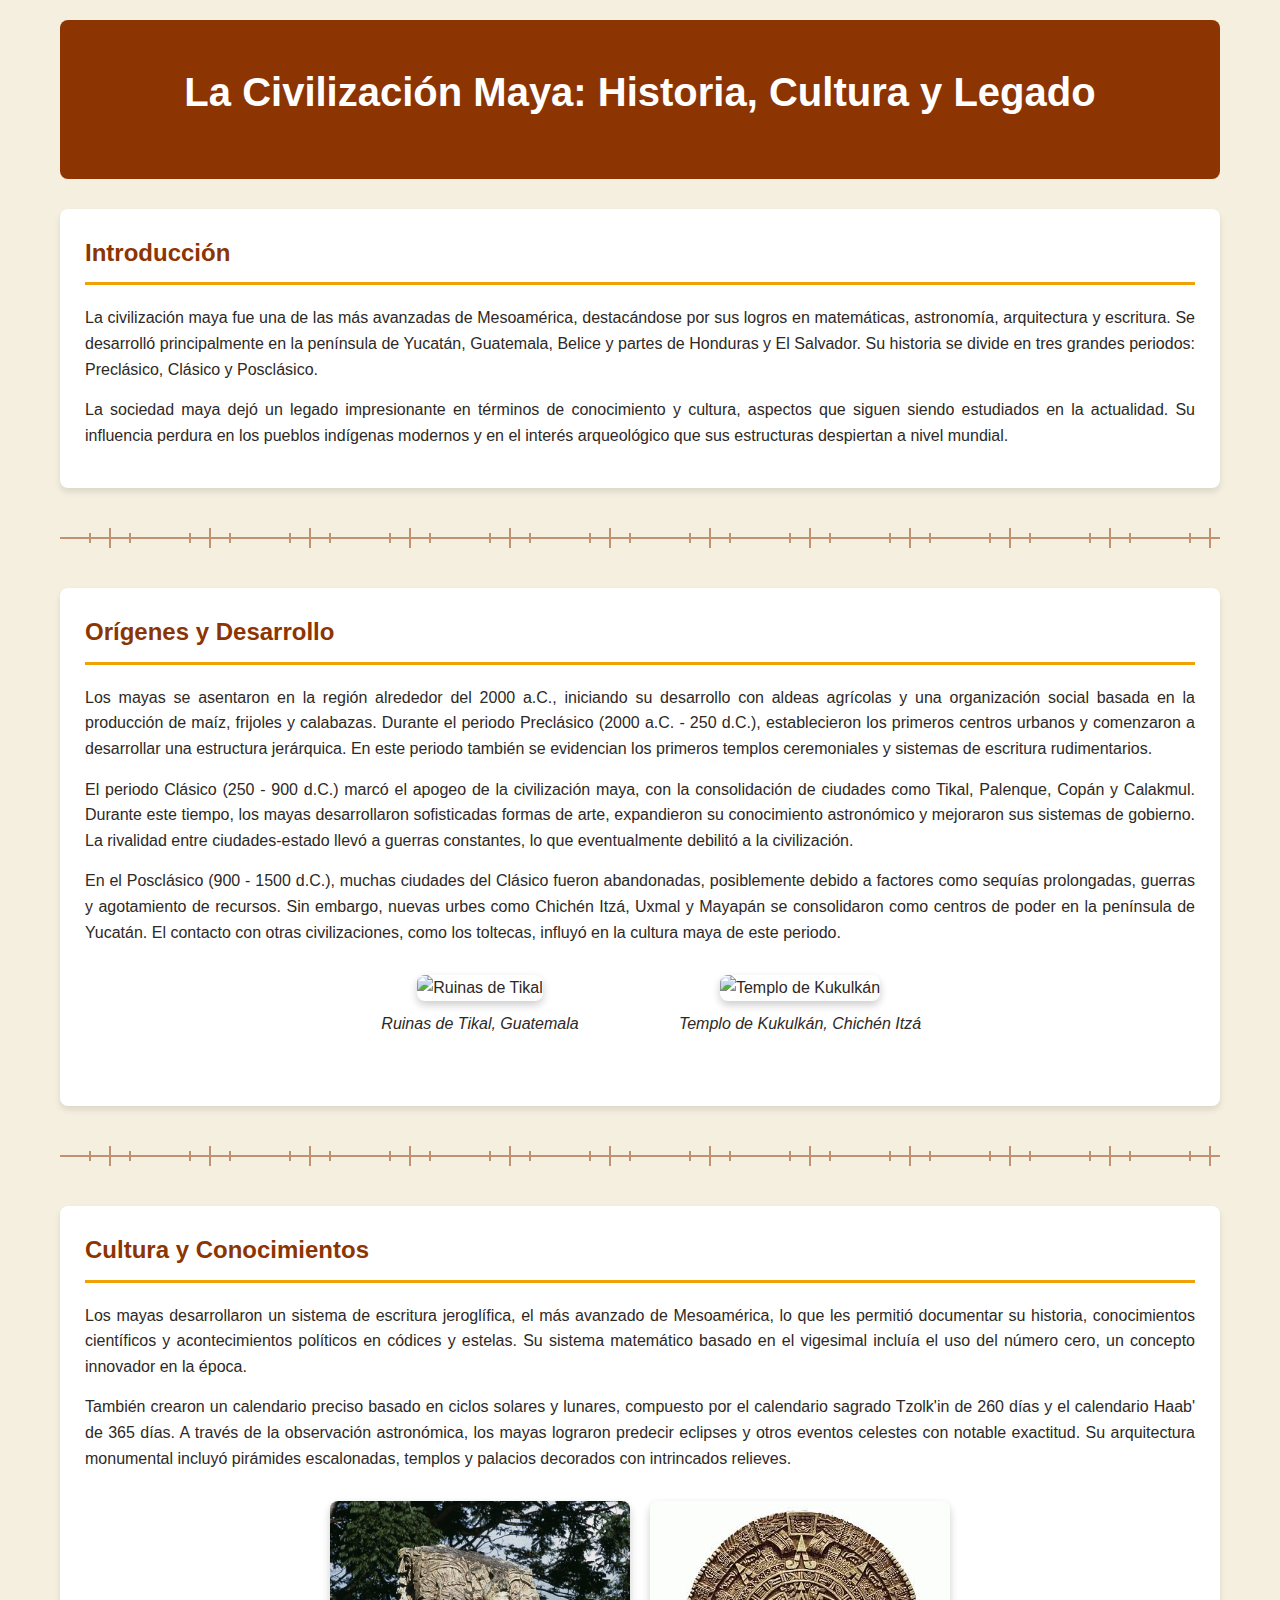
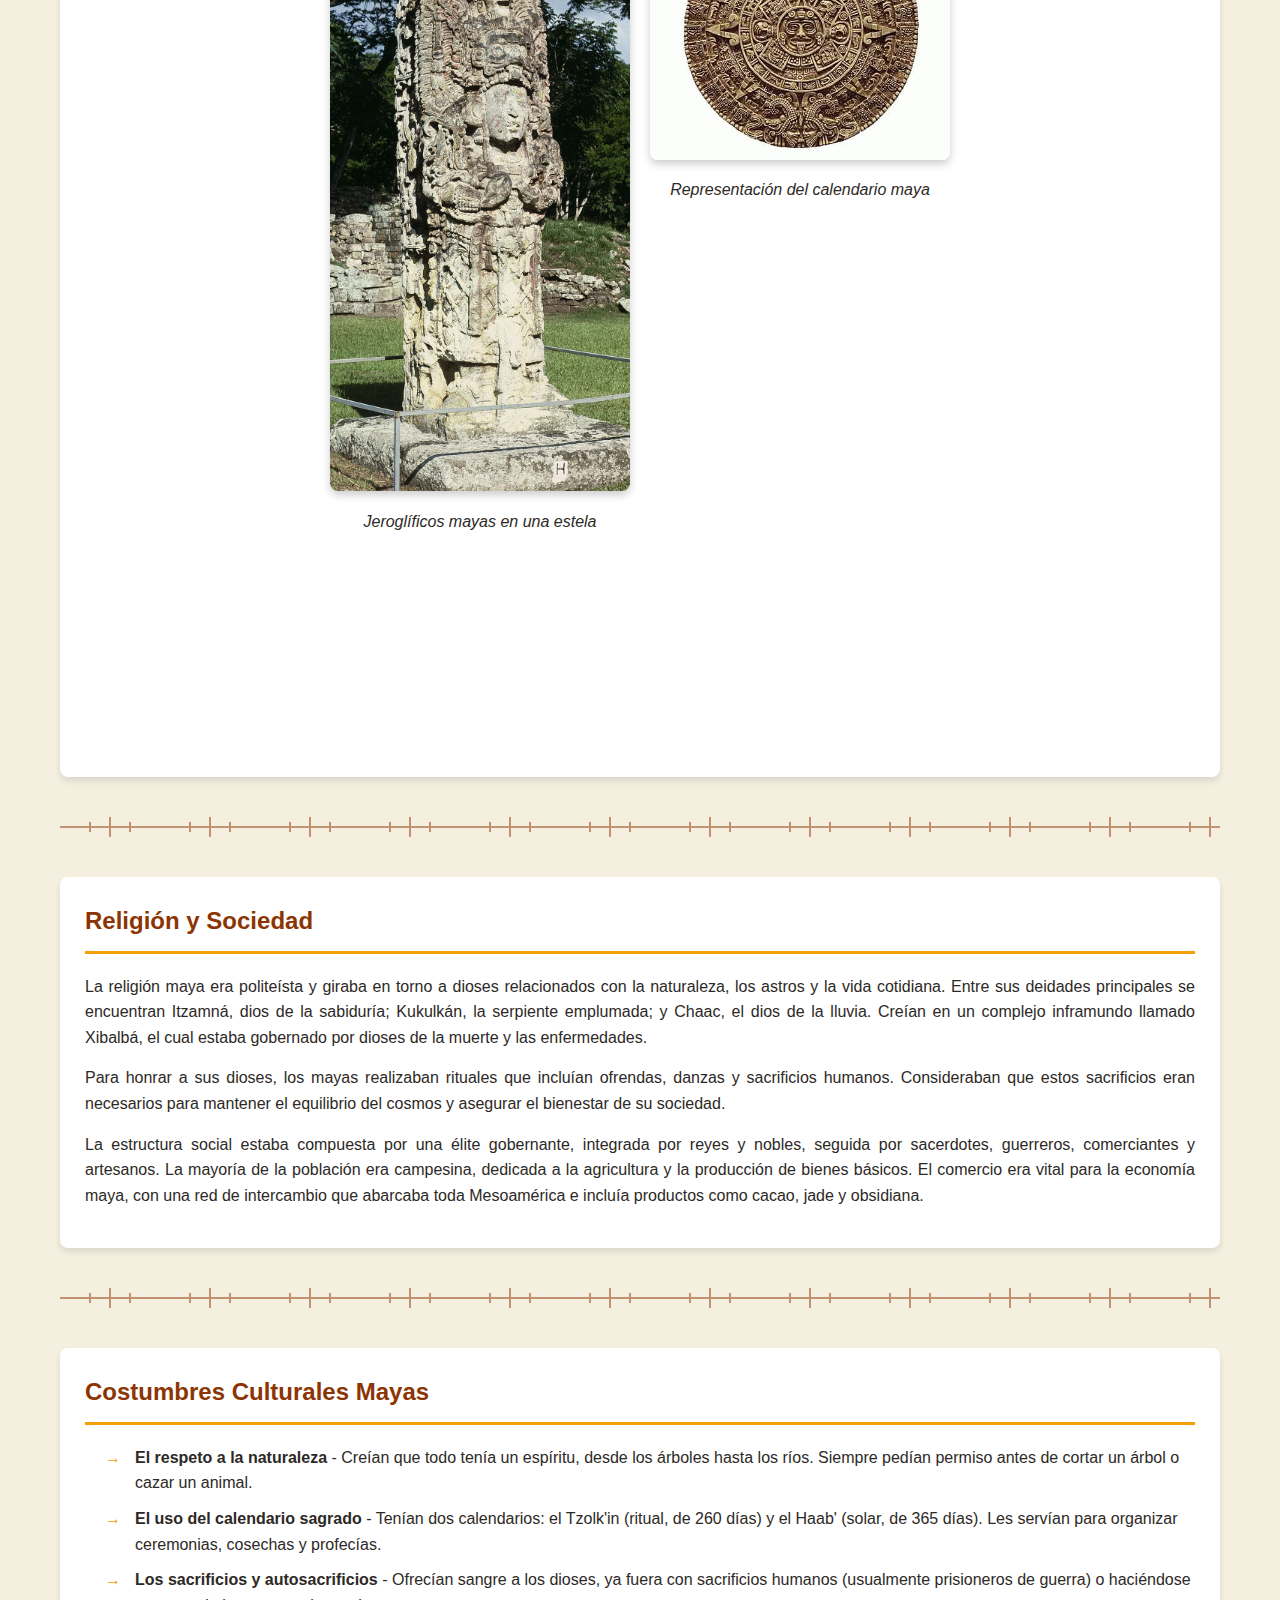
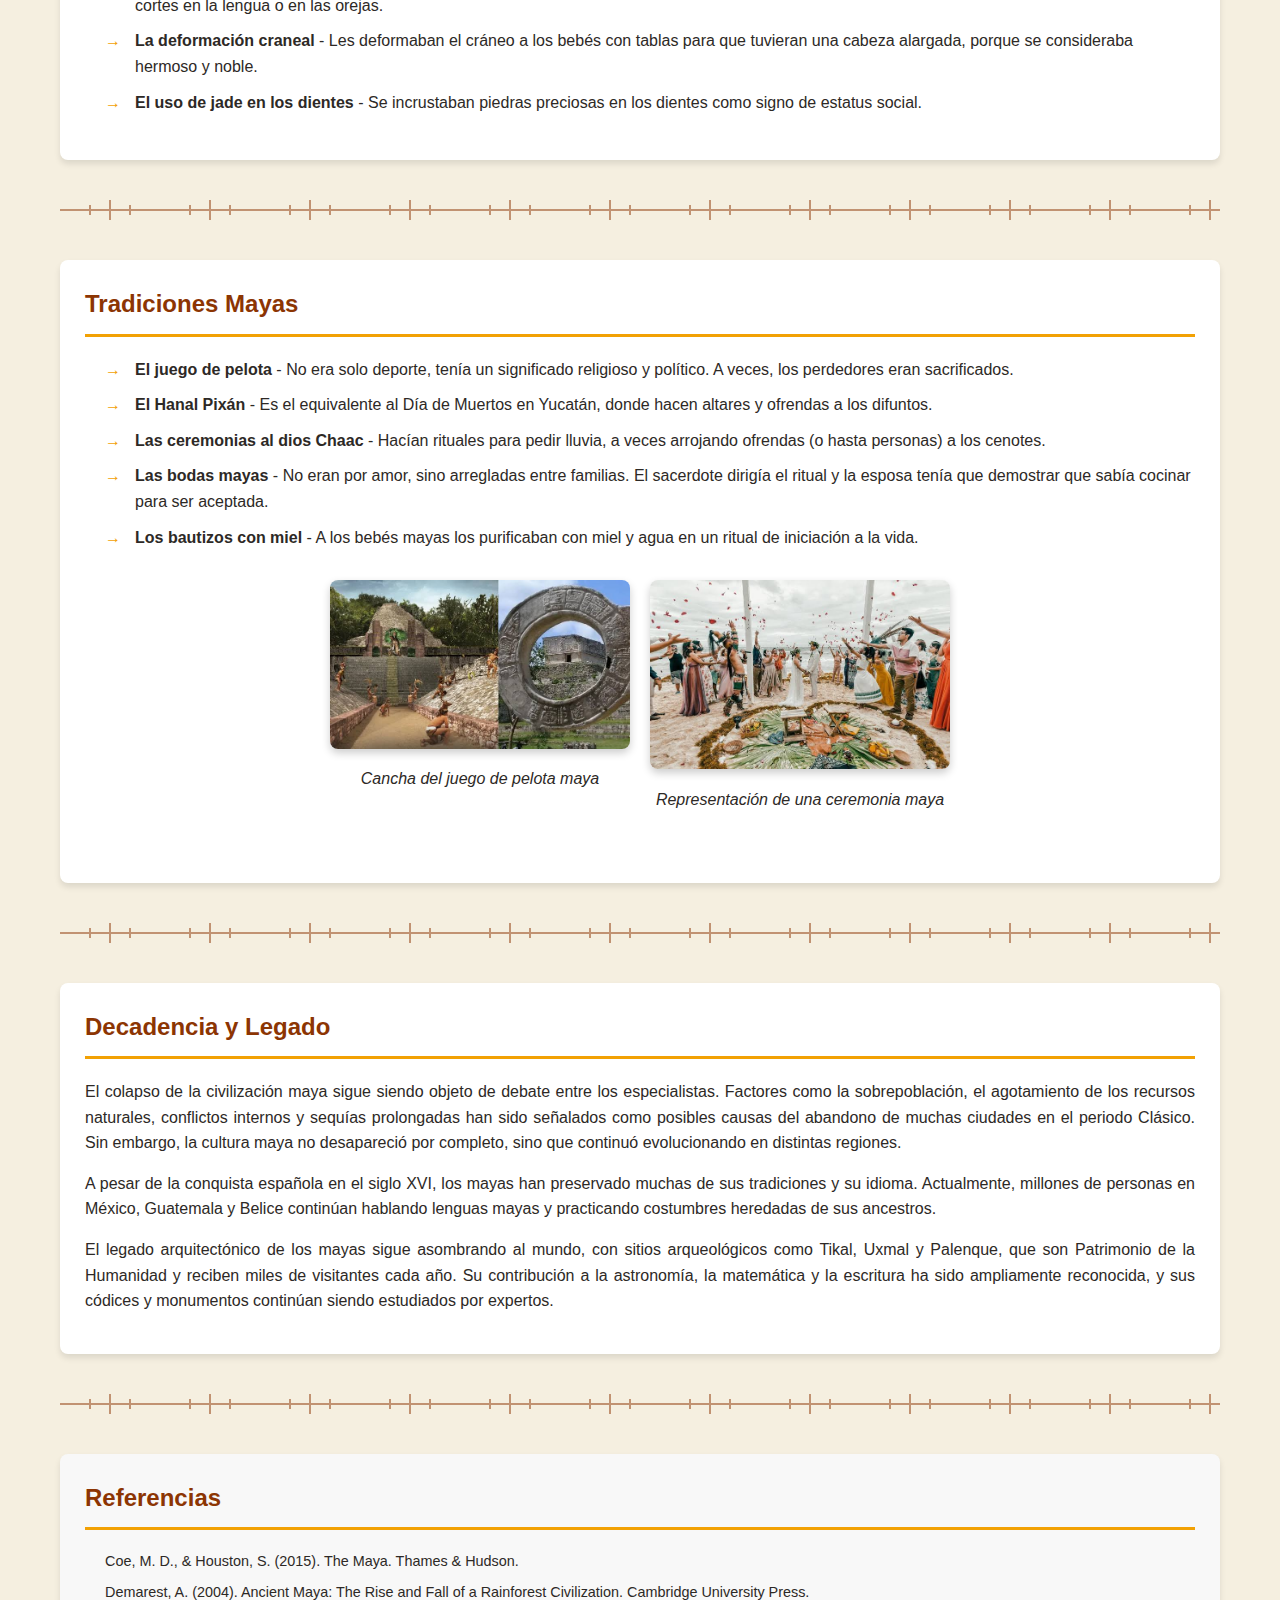
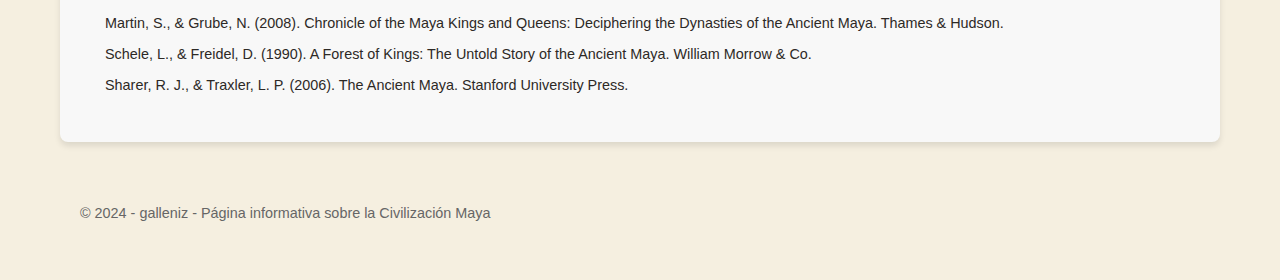
==== commit 000f0b1c: "Update index.html" ====
--- a/test/index.html
+++ b/test/index.html
@@ -227,7 +227,7 @@
                 <p>Representación del calendario maya</p>
             </div>
         </div>
-       <p><iframe width="560" height="315" src="https://www.youtube.com/embed/kV2NaS1Tvkw" title="" frameBorder="0"   allow="accelerometer; autoplay; clipboard-write; encrypted-media; gyroscope; picture-in-picture; web-share"  allowFullScreen><br>Powered by <a href="https://youtubeembedcode.com">how to embed a youtube video</a> and <a href="https://allabeviljas.se/">sms lån som beviljar alla</a></iframe></p>
+       <p><iframe width="80%" height="auto" src="https://www.youtube.com/embed/kV2NaS1Tvkw" title="" frameBorder="0"   allow="accelerometer; autoplay; clipboard-write; encrypted-media; gyroscope; picture-in-picture; web-share"  allowFullScreen><br>Powered by <a href="https://youtubeembedcode.com">how to embed a youtube video</a> and <a href="https://allabeviljas.se/">sms lån som beviljar alla</a></iframe></p>
     </section>
     
     <div class="maya-divider"></div>
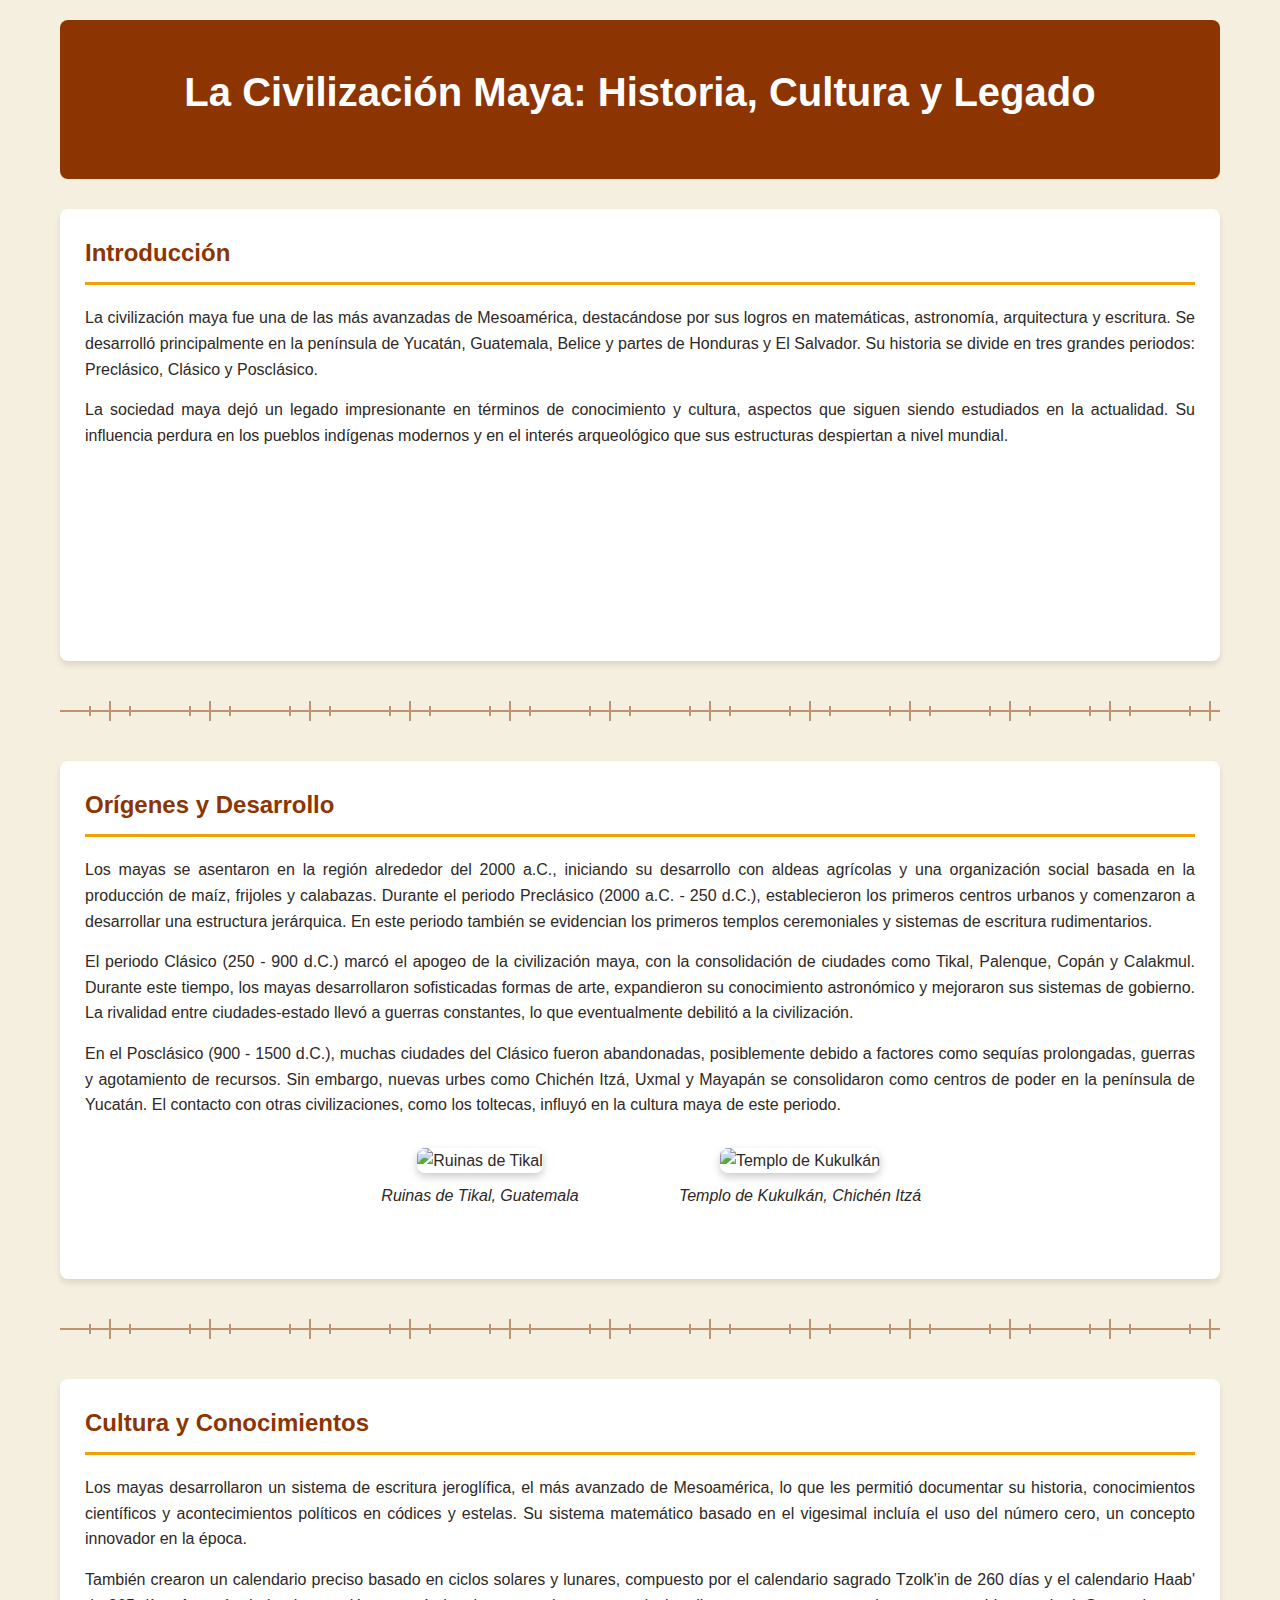
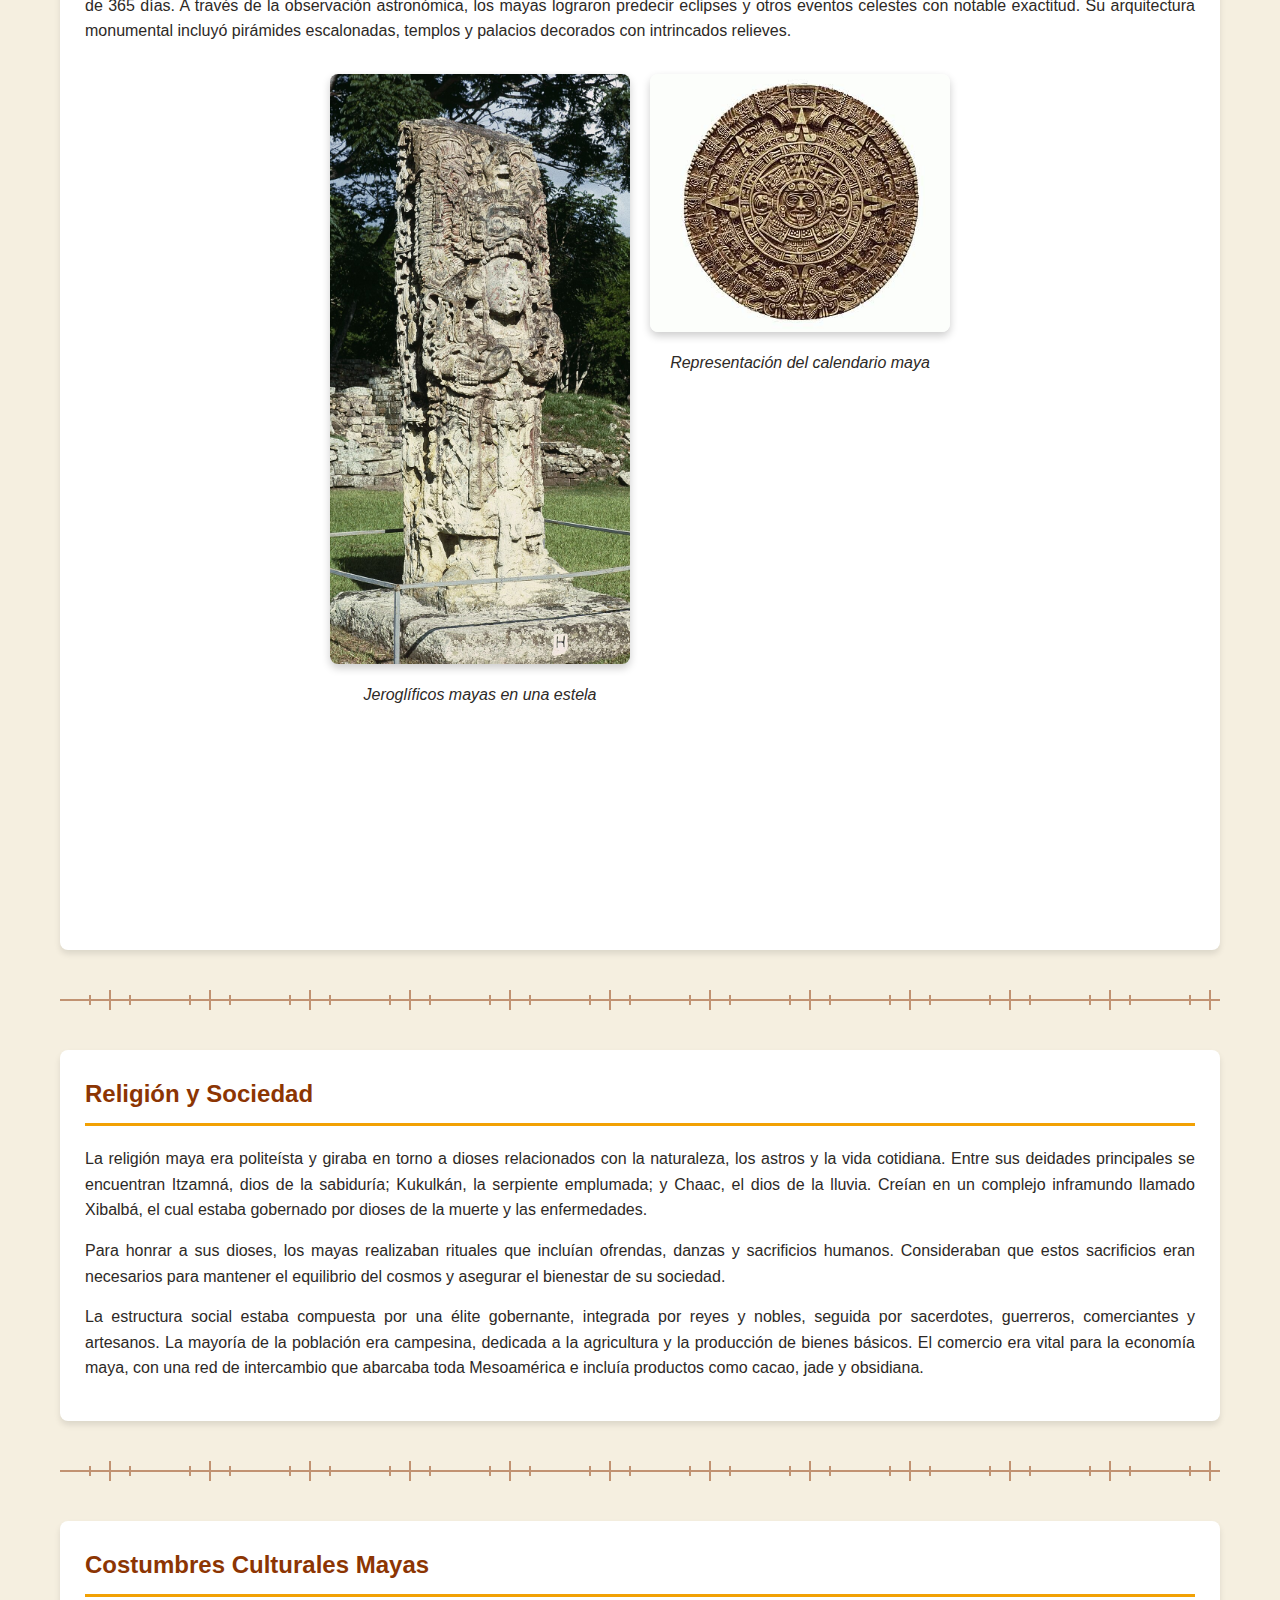
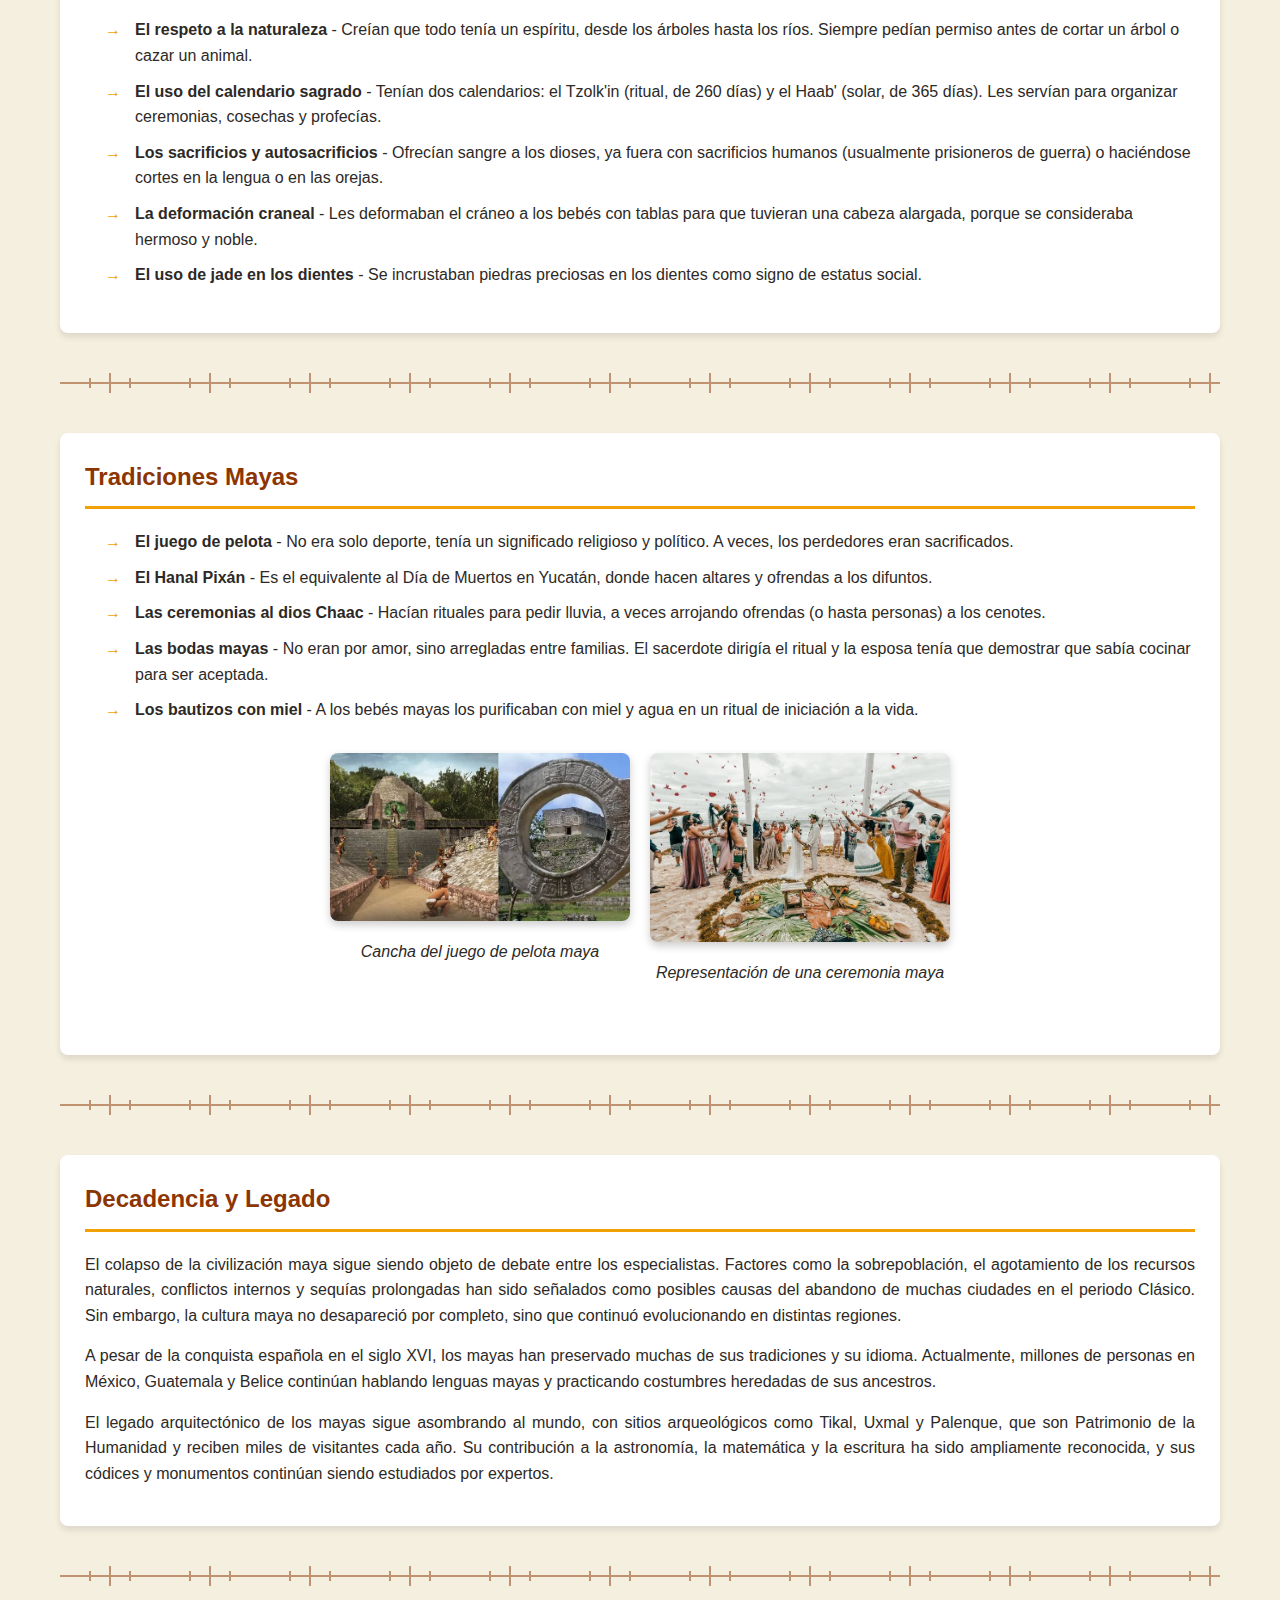
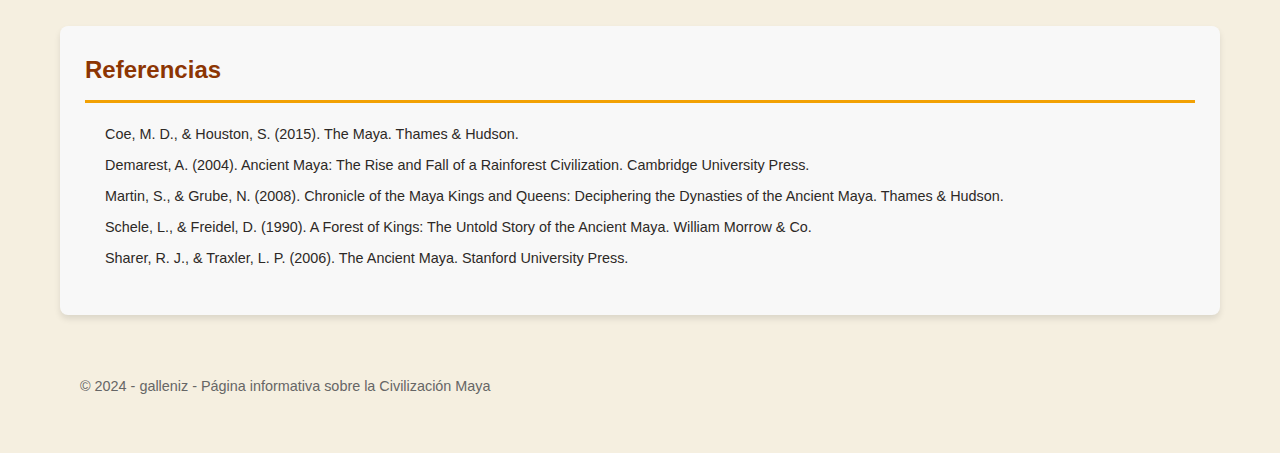
==== commit eb26964c: "Update index.html" ====
--- a/test/index.html
+++ b/test/index.html
@@ -185,6 +185,7 @@
         <h2>Introducción</h2>
         <p>La civilización maya fue una de las más avanzadas de Mesoamérica, destacándose por sus logros en matemáticas, astronomía, arquitectura y escritura. Se desarrolló principalmente en la península de Yucatán, Guatemala, Belice y partes de Honduras y El Salvador. Su historia se divide en tres grandes periodos: Preclásico, Clásico y Posclásico.</p>
         <p>La sociedad maya dejó un legado impresionante en términos de conocimiento y cultura, aspectos que siguen siendo estudiados en la actualidad. Su influencia perdura en los pueblos indígenas modernos y en el interés arqueológico que sus estructuras despiertan a nivel mundial.</p>
+<p><iframe width="100%" height="auto" src="https://www.youtube.com/embed/YNlJLdjYFX8" title="" frameBorder="0"   allow="accelerometer; autoplay; clipboard-write; encrypted-media; gyroscope; picture-in-picture; web-share"  allowFullScreen><br>Powered by <a href=“https://youtubeembedcode.com/“>youtube embed generator</a> and <a href="https://udenrofus.com/casino-uden-dansk-licens/">bedste online casino uden dansk licens</a></iframe></p>
     </section>
     
     <div class="maya-divider"></div>
@@ -227,7 +228,7 @@
                 <p>Representación del calendario maya</p>
             </div>
         </div>
-       <p><iframe width="80%" height="auto" src="https://www.youtube.com/embed/kV2NaS1Tvkw" title="" frameBorder="0"   allow="accelerometer; autoplay; clipboard-write; encrypted-media; gyroscope; picture-in-picture; web-share"  allowFullScreen><br>Powered by <a href="https://youtubeembedcode.com">how to embed a youtube video</a> and <a href="https://allabeviljas.se/">sms lån som beviljar alla</a></iframe></p>
+       <p><iframe width="100%" height="auto" src="https://www.youtube.com/embed/kV2NaS1Tvkw" title="" frameBorder="0"   allow="accelerometer; autoplay; clipboard-write; encrypted-media; gyroscope; picture-in-picture; web-share"  allowFullScreen><br>Powered by <a href="https://youtubeembedcode.com">how to embed a youtube video</a> and <a href="https://allabeviljas.se/">sms lån som beviljar alla</a></iframe></p>
     </section>
     
     <div class="maya-divider"></div>
